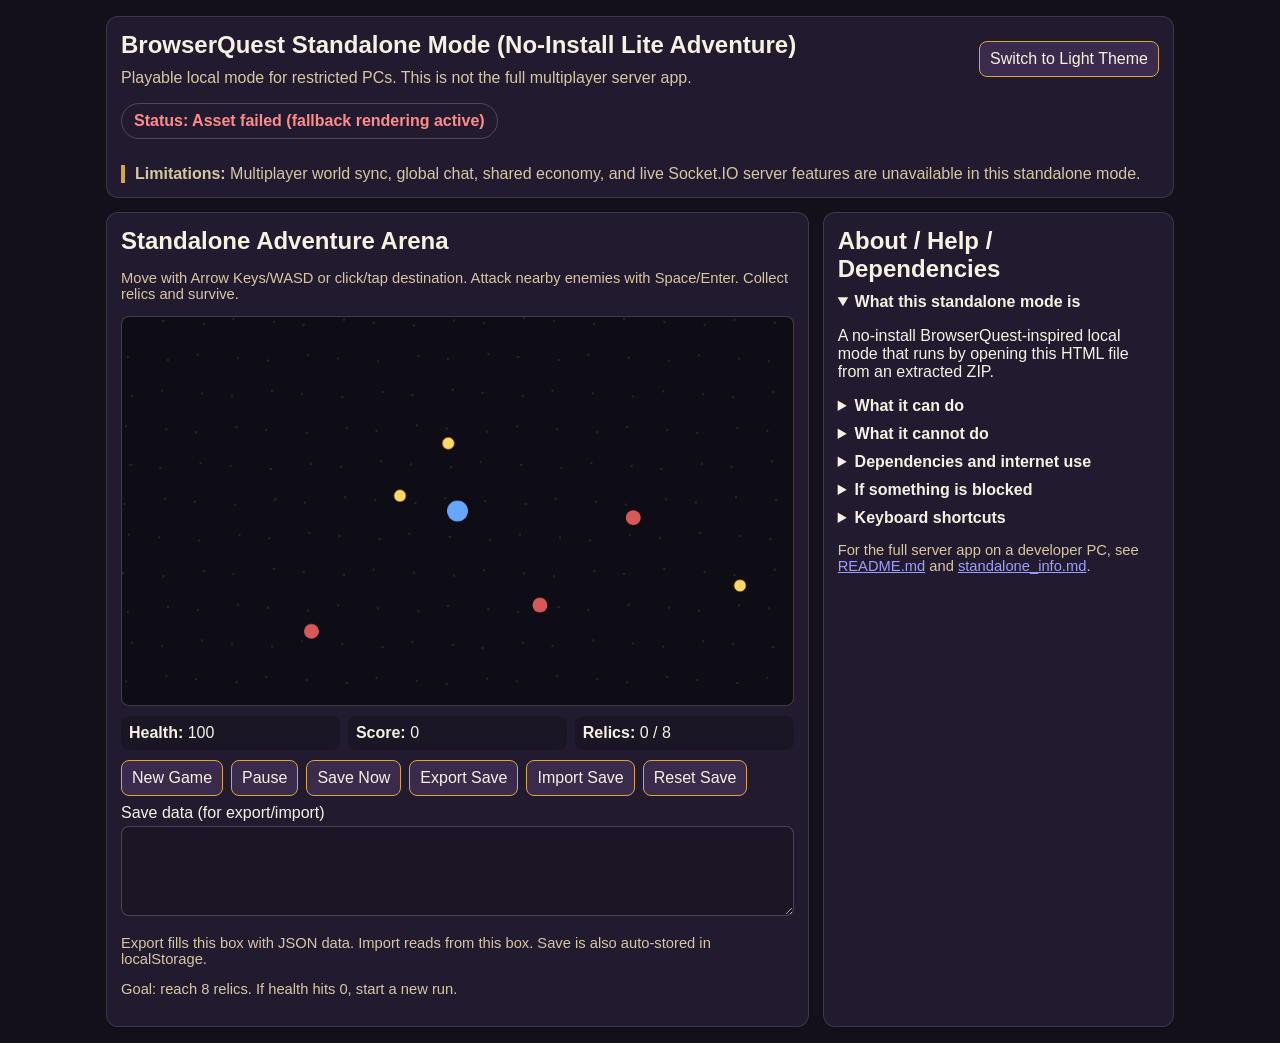
==== standalone.html @ 4fefc7fb "feat: add standalone playable mode and improve full-app setup docs" ====
<!DOCTYPE html>
<html lang="en">
<head>
    <meta charset="utf-8">
    <meta name="viewport" content="width=device-width, initial-scale=1">
    <title>BrowserQuest Standalone Mode (No-Install Lite Adventure)</title>
    <style>
        :root {
            color-scheme: dark;
            --bg: #131019;
            --panel: #221b2f;
            --text: #f8f1e1;
            --muted: #d7c7a1;
            --accent: #d9a441;
            --ok: #7ad985;
            --warn: #ffcd70;
            --bad: #ff8b8b;
            --focus: #8ab4ff;
            --canvas: #0e0c14;
        }
        body[data-theme="light"] {
            color-scheme: light;
            --bg: #f8f3e7;
            --panel: #ffffff;
            --text: #1f1b26;
            --muted: #4e425a;
            --accent: #9f6900;
            --ok: #1f7d2f;
            --warn: #8b5e00;
            --bad: #b71c1c;
            --focus: #2b66d2;
            --canvas: #e7ecf7;
        }
        * { box-sizing: border-box; }
        body {
            margin: 0;
            font-family: Arial, sans-serif;
            background: var(--bg);
            color: var(--text);
        }
        a, button, input, textarea, select {
            font: inherit;
        }
        .skip-link {
            position: absolute;
            left: -9999px;
            top: 0;
            background: var(--panel);
            color: var(--text);
            padding: 8px;
            z-index: 1000;
        }
        .skip-link:focus {
            left: 8px;
            top: 8px;
        }
        :focus-visible {
            outline: 3px solid var(--focus);
            outline-offset: 2px;
        }
        main {
            max-width: 1100px;
            margin: 0 auto;
            padding: 16px;
            display: grid;
            gap: 14px;
        }
        .card {
            background: var(--panel);
            border: 1px solid rgba(255,255,255,0.12);
            border-radius: 12px;
            padding: 14px;
        }
        .title-row {
            display: flex;
            gap: 12px;
            justify-content: space-between;
            align-items: center;
            flex-wrap: wrap;
        }
        h1, h2, h3 { margin: 0 0 10px; }
        .subtitle { color: var(--muted); margin: 0; }
        .status {
            display: inline-block;
            padding: 8px 12px;
            border-radius: 999px;
            border: 1px solid rgba(255,255,255,0.2);
            font-weight: 700;
        }
        .status-ready, .status-playing { color: var(--ok); }
        .status-loading, .status-paused, .status-reset { color: var(--warn); }
        .status-error, .status-asset-failed { color: var(--bad); }
        .warning {
            border-left: 4px solid var(--accent);
            padding-left: 10px;
            color: var(--muted);
            margin: 10px 0 0;
        }
        .layout {
            display: grid;
            gap: 14px;
            grid-template-columns: 2fr 1fr;
        }
        #game-wrap { min-width: 0; }
        #gameCanvas {
            width: 100%;
            height: auto;
            background: var(--canvas);
            border: 1px solid rgba(255,255,255,0.2);
            border-radius: 8px;
            display: block;
        }
        .hud {
            display: grid;
            grid-template-columns: repeat(3, minmax(120px, 1fr));
            gap: 8px;
            margin: 10px 0;
        }
        .hud p {
            margin: 0;
            padding: 8px;
            border-radius: 8px;
            background: rgba(0,0,0,0.2);
        }
        .controls {
            display: flex;
            flex-wrap: wrap;
            gap: 8px;
        }
        button {
            background: #3a2b4d;
            color: var(--text);
            border: 1px solid var(--accent);
            border-radius: 8px;
            padding: 8px 10px;
            cursor: pointer;
        }
        button:hover { filter: brightness(1.08); }
        body[data-theme="light"] button { background: #f0e5cd; }
        .small { font-size: 0.92rem; color: var(--muted); }
        details { margin-top: 10px; }
        summary { cursor: pointer; font-weight: 700; }
        label { display: block; margin: 8px 0 4px; }
        textarea {
            width: 100%;
            min-height: 90px;
            border-radius: 8px;
            border: 1px solid rgba(255,255,255,0.2);
            background: rgba(0,0,0,0.2);
            color: var(--text);
            padding: 8px;
        }
        #errorDetails {
            white-space: pre-wrap;
            color: var(--bad);
            margin-top: 8px;
        }
        .sr-only {
            position: absolute;
            width: 1px;
            height: 1px;
            padding: 0;
            margin: -1px;
            overflow: hidden;
            clip: rect(0, 0, 0, 0);
            border: 0;
        }
        @media (max-width: 900px) {
            .layout { grid-template-columns: 1fr; }
        }
    </style>
</head>
<body>
<a class="skip-link" href="#game-wrap">Skip to game area</a>
<main>
    <section class="card" aria-labelledby="title">
        <div class="title-row">
            <div>
                <h1 id="title">BrowserQuest Standalone Mode (No-Install Lite Adventure)</h1>
                <p class="subtitle">Playable local mode for restricted PCs. This is not the full multiplayer server app.</p>
            </div>
            <button type="button" id="themeToggle" aria-pressed="false">Switch to Light Theme</button>
        </div>
        <p id="statusText" class="status status-ready" role="status" aria-live="polite">Status: Ready</p>
        <p class="warning"><strong>Limitations:</strong> Multiplayer world sync, global chat, shared economy, and live Socket.IO server features are unavailable in this standalone mode.</p>
    </section>

    <div class="layout">
        <section class="card" id="game-wrap" aria-labelledby="game-title">
            <h2 id="game-title">Standalone Adventure Arena</h2>
            <p class="small">Move with Arrow Keys/WASD or click/tap destination. Attack nearby enemies with Space/Enter. Collect relics and survive.</p>
            <canvas id="gameCanvas" width="900" height="520" aria-label="Standalone game map" tabindex="0"></canvas>
            <div class="hud" aria-live="polite">
                <p><strong>Health:</strong> <span id="healthValue">100</span></p>
                <p><strong>Score:</strong> <span id="scoreValue">0</span></p>
                <p><strong>Relics:</strong> <span id="relicValue">0</span> / 8</p>
            </div>
            <div class="controls" aria-label="Game controls">
                <button type="button" id="newGameBtn">New Game</button>
                <button type="button" id="pauseBtn">Pause</button>
                <button type="button" id="saveBtn">Save Now</button>
                <button type="button" id="exportBtn">Export Save</button>
                <button type="button" id="importBtn">Import Save</button>
                <button type="button" id="resetBtn">Reset Save</button>
            </div>
            <label for="saveData">Save data (for export/import)</label>
            <textarea id="saveData" spellcheck="false" aria-describedby="saveHint"></textarea>
            <p id="saveHint" class="small">Export fills this box with JSON data. Import reads from this box. Save is also auto-stored in localStorage.</p>
            <p class="small" id="gameHint">Goal: reach 8 relics. If health hits 0, start a new run.</p>
            <pre id="errorDetails" hidden></pre>
        </section>

        <aside class="card" aria-labelledby="help-title">
            <h2 id="help-title">About / Help / Dependencies</h2>
            <details open>
                <summary>What this standalone mode is</summary>
                <p>A no-install BrowserQuest-inspired local mode that runs by opening this HTML file from an extracted ZIP.</p>
            </details>
            <details>
                <summary>What it can do</summary>
                <ul>
                    <li>Playable movement, combat, enemies, collectibles, score, and health.</li>
                    <li>Pause/new game, autosave, export/import save data.</li>
                    <li>Keyboard and mouse/touch-friendly controls with responsive layout.</li>
                </ul>
            </details>
            <details>
                <summary>What it cannot do</summary>
                <ul>
                    <li>No live multiplayer server worlds or player-to-player chat.</li>
                    <li>No Socket.IO synchronization, server persistence, or shared world events.</li>
                </ul>
            </details>
            <details>
                <summary>Dependencies and internet use</summary>
                <ul>
                    <li><strong>Main runtime:</strong> Browser APIs (Canvas, localStorage). Local only, no CDN.</li>
                    <li><strong>Optional local assets:</strong> <code>client/img/1/coder.png</code>, <code>client/img/1/rat.png</code>. If unavailable, the game draws shape fallbacks.</li>
                    <li><strong>Internet:</strong> Not required for this standalone mode.</li>
                    <li><strong>License:</strong> BrowserQuest repo is MPL 2.0 code and CC-BY-SA 3.0 content. Third-party package licenses vary.</li>
                </ul>
            </details>
            <details>
                <summary>If something is blocked</summary>
                <ul>
                    <li>Re-extract the ZIP and keep folder structure unchanged.</li>
                    <li>If local images fail, gameplay continues with fallback rendering.</li>
                    <li>If localStorage is blocked, the game still runs but persistence is reduced.</li>
                </ul>
            </details>
            <details>
                <summary>Keyboard shortcuts</summary>
                <ul>
                    <li>Move: Arrow Keys or WASD</li>
                    <li>Attack: Space or Enter</li>
                    <li>Pause/Resume: P</li>
                    <li>New Game: N</li>
                </ul>
            </details>
            <p class="small">For the full server app on a developer PC, see <a href="README.md">README.md</a> and <a href="standalone_info.md">standalone_info.md</a>.</p>
        </aside>
    </div>
</main>

<script>
(function () {
    var STORAGE_KEY = "browserquest_standalone_save_v1";
    var statusText = document.getElementById("statusText");
    var errorDetails = document.getElementById("errorDetails");
    var canvas = document.getElementById("gameCanvas");
    var ctx = canvas.getContext("2d");
    var healthValue = document.getElementById("healthValue");
    var scoreValue = document.getElementById("scoreValue");
    var relicValue = document.getElementById("relicValue");
    var saveData = document.getElementById("saveData");
    var hint = document.getElementById("gameHint");
    var themeToggle = document.getElementById("themeToggle");
    var maxRelics = 8;
    var state;
    var lastTick = 0;
    var target = null;
    var keys = {};
    var paused = false;
    var assetStatus = "loading";

    var heroImage = new Image();
    var enemyImage = new Image();
    var pendingAssets = 2;

    function setStatus(mode, message) {
        statusText.className = "status status-" + mode;
        statusText.textContent = "Status: " + message;
    }

    function showError(message, details) {
        setStatus("error", message);
        errorDetails.hidden = false;
        errorDetails.textContent = details || message;
    }

    function randomIn(min, max) {
        return Math.random() * (max - min) + min;
    }

    function spawnEnemy() {
        return {
            x: randomIn(40, canvas.width - 40),
            y: randomIn(40, canvas.height - 40),
            hp: 2,
            speed: randomIn(40, 70),
            wobble: randomIn(0, Math.PI * 2)
        };
    }

    function spawnRelic() {
        return {
            x: randomIn(30, canvas.width - 30),
            y: randomIn(30, canvas.height - 30),
            radius: 8
        };
    }

    function baseState() {
        return {
            hero: { x: canvas.width / 2, y: canvas.height / 2, speed: 150, radius: 14, hp: 100 },
            enemies: [spawnEnemy(), spawnEnemy(), spawnEnemy()],
            relics: [spawnRelic(), spawnRelic(), spawnRelic()],
            score: 0,
            collected: 0,
            tick: 0
        };
    }

    function persist() {
        var payload = {
            hero: state.hero,
            enemies: state.enemies,
            relics: state.relics,
            score: state.score,
            collected: state.collected,
            theme: document.body.getAttribute("data-theme") || "dark"
        };
        try {
            localStorage.setItem(STORAGE_KEY, JSON.stringify(payload));
            setStatus(paused ? "paused" : "playing", paused ? "Paused" : "Playing");
        } catch (err) {
            setStatus("error", "Save unavailable (localStorage blocked)");
        }
    }

    function applySave(payload) {
        if (!payload || !payload.hero || !Array.isArray(payload.enemies) || !Array.isArray(payload.relics)) {
            throw new Error("Invalid save format.");
        }
        state = payload;
        if (typeof state.hero.hp !== "number") { state.hero.hp = 100; }
        if (typeof state.score !== "number") { state.score = 0; }
        if (typeof state.collected !== "number") { state.collected = 0; }
        if (!Array.isArray(state.enemies) || state.enemies.length === 0) {
            state.enemies = [spawnEnemy(), spawnEnemy(), spawnEnemy()];
        }
        if (!Array.isArray(state.relics)) {
            state.relics = [spawnRelic(), spawnRelic(), spawnRelic()];
        }
    }

    function loadSave() {
        try {
            var raw = localStorage.getItem(STORAGE_KEY);
            if (!raw) {
                state = baseState();
                return;
            }
            var parsed = JSON.parse(raw);
            applySave(parsed);
            if (parsed.theme === "light") {
                document.body.setAttribute("data-theme", "light");
                themeToggle.setAttribute("aria-pressed", "true");
                themeToggle.textContent = "Switch to Dark Theme";
            }
            setStatus("ready", "Ready (restored previous save)");
        } catch (err) {
            state = baseState();
            setStatus("error", "Save could not be loaded, using fresh game");
        }
    }

    function clampHero() {
        state.hero.x = Math.max(state.hero.radius, Math.min(canvas.width - state.hero.radius, state.hero.x));
        state.hero.y = Math.max(state.hero.radius, Math.min(canvas.height - state.hero.radius, state.hero.y));
    }

    function updateHUD() {
        healthValue.textContent = Math.max(0, Math.round(state.hero.hp));
        scoreValue.textContent = state.score;
        relicValue.textContent = state.collected;
    }

    function distance(a, b) {
        var dx = a.x - b.x;
        var dy = a.y - b.y;
        return Math.sqrt(dx * dx + dy * dy);
    }

    function tryAttack() {
        var removed = 0;
        state.enemies = state.enemies.filter(function (enemy) {
            var inRange = distance(state.hero, enemy) < 50;
            if (!inRange) {
                return true;
            }
            enemy.hp -= 1;
            if (enemy.hp <= 0) {
                removed += 1;
                return false;
            }
            return true;
        });
        if (removed > 0) {
            state.score += removed * 15;
            while (state.enemies.length < 3) {
                state.enemies.push(spawnEnemy());
            }
            setStatus("playing", "Playing (enemy defeated)");
            persist();
        }
    }

    function collectRelics() {
        var gained = 0;
        state.relics = state.relics.filter(function (relic) {
            var found = distance(state.hero, relic) < state.hero.radius + relic.radius + 4;
            if (found) {
                gained += 1;
                return false;
            }
            return true;
        });
        if (gained > 0) {
            state.collected += gained;
            state.score += gained * 10;
            while (state.relics.length < 3 && state.collected < maxRelics) {
                state.relics.push(spawnRelic());
            }
            setStatus("playing", "Playing (relic collected)");
            persist();
        }
        if (state.collected >= maxRelics) {
            hint.textContent = "Victory! You secured all relics. Start a New Game to replay.";
            paused = true;
            setStatus("paused", "Paused (victory reached)");
        }
    }

    function moveEnemies(dt) {
        state.enemies.forEach(function (enemy) {
            enemy.wobble += dt;
            var angle = Math.atan2(state.hero.y - enemy.y, state.hero.x - enemy.x) + Math.sin(enemy.wobble) * 0.3;
            enemy.x += Math.cos(angle) * enemy.speed * dt;
            enemy.y += Math.sin(angle) * enemy.speed * dt;
            if (distance(state.hero, enemy) < state.hero.radius + 11) {
                state.hero.hp -= 18 * dt;
                if (state.hero.hp <= 0) {
                    state.hero.hp = 0;
                    paused = true;
                    setStatus("paused", "Paused (you were defeated)");
                    hint.textContent = "Defeat! Press New Game to try again.";
                }
            }
        });
    }

    function moveHero(dt) {
        var vx = 0;
        var vy = 0;
        if (keys.ArrowLeft || keys.a || keys.A) { vx -= 1; }
        if (keys.ArrowRight || keys.d || keys.D) { vx += 1; }
        if (keys.ArrowUp || keys.w || keys.W) { vy -= 1; }
        if (keys.ArrowDown || keys.s || keys.S) { vy += 1; }

        if (vx !== 0 || vy !== 0) {
            target = null;
            var len = Math.sqrt(vx * vx + vy * vy) || 1;
            state.hero.x += (vx / len) * state.hero.speed * dt;
            state.hero.y += (vy / len) * state.hero.speed * dt;
            clampHero();
            return;
        }

        if (target) {
            var dx = target.x - state.hero.x;
            var dy = target.y - state.hero.y;
            var dist = Math.sqrt(dx * dx + dy * dy);
            if (dist < 2) {
                target = null;
                return;
            }
            state.hero.x += (dx / dist) * state.hero.speed * dt;
            state.hero.y += (dy / dist) * state.hero.speed * dt;
            clampHero();
        }
    }

    function drawScene() {
        ctx.clearRect(0, 0, canvas.width, canvas.height);

        ctx.fillStyle = "rgba(74, 122, 85, 0.25)";
        for (var gx = 0; gx < canvas.width; gx += 48) {
            for (var gy = 0; gy < canvas.height; gy += 48) {
                ctx.fillRect(gx + ((gx + gy) % 14), gy + ((gx + gy) % 11), 3, 3);
            }
        }

        state.relics.forEach(function (relic) {
            ctx.fillStyle = "#ffd76b";
            ctx.beginPath();
            ctx.arc(relic.x, relic.y, relic.radius, 0, Math.PI * 2);
            ctx.fill();
            ctx.strokeStyle = "#8b6500";
            ctx.stroke();
        });

        state.enemies.forEach(function (enemy) {
            if (assetStatus === "ready") {
                ctx.drawImage(enemyImage, enemy.x - 12, enemy.y - 12, 24, 24);
            } else {
                ctx.fillStyle = "#d65858";
                ctx.beginPath();
                ctx.arc(enemy.x, enemy.y, 10, 0, Math.PI * 2);
                ctx.fill();
            }
            if (enemy.hp === 1) {
                ctx.fillStyle = "#fff";
                ctx.fillRect(enemy.x - 6, enemy.y - 16, 12, 2);
            }
        });

        if (assetStatus === "ready") {
            ctx.drawImage(heroImage, state.hero.x - 12, state.hero.y - 12, 24, 24);
        } else {
            ctx.fillStyle = "#67a6ff";
            ctx.beginPath();
            ctx.arc(state.hero.x, state.hero.y, state.hero.radius, 0, Math.PI * 2);
            ctx.fill();
        }
    }

    function gameTick(ts) {
        try {
            if (!lastTick) {
                lastTick = ts;
            }
            var dt = Math.min(0.05, (ts - lastTick) / 1000);
            lastTick = ts;

            if (!paused) {
                moveHero(dt);
                moveEnemies(dt);
                collectRelics();
                if (state.tick % 180 === 0) {
                    persist();
                }
                state.tick += 1;
            }

            drawScene();
            updateHUD();
            requestAnimationFrame(gameTick);
        } catch (err) {
            showError("Error", err && err.stack ? err.stack : String(err));
        }
    }

    function newGame() {
        state = baseState();
        paused = false;
        target = null;
        hint.textContent = "Goal: reach 8 relics. If health hits 0, start a new run.";
        setStatus("reset", "Reset");
        persist();
    }

    function togglePause() {
        paused = !paused;
        setStatus(paused ? "paused" : "playing", paused ? "Paused" : "Playing");
    }

    function maybeFinishAssetLoad(success) {
        pendingAssets -= 1;
        if (!success) {
            assetStatus = "fallback";
        }
        if (pendingAssets > 0) {
            return;
        }
        if (assetStatus === "fallback") {
            setStatus("asset-failed", "Asset failed (fallback rendering active)");
        } else {
            assetStatus = "ready";
            setStatus("ready", "Ready");
        }
    }

    heroImage.onload = function () { maybeFinishAssetLoad(true); };
    enemyImage.onload = function () { maybeFinishAssetLoad(true); };
    heroImage.onerror = function () { maybeFinishAssetLoad(false); };
    enemyImage.onerror = function () { maybeFinishAssetLoad(false); };

    setStatus("loading", "Loading assets");
    heroImage.src = "client/img/1/coder.png";
    enemyImage.src = "client/img/1/rat.png";

    loadSave();
    updateHUD();

    canvas.addEventListener("click", function (evt) {
        var rect = canvas.getBoundingClientRect();
        target = {
            x: (evt.clientX - rect.left) * (canvas.width / rect.width),
            y: (evt.clientY - rect.top) * (canvas.height / rect.height)
        };
    });

    canvas.addEventListener("touchstart", function (evt) {
        if (!evt.touches || evt.touches.length === 0) {
            return;
        }
        var rect = canvas.getBoundingClientRect();
        var touch = evt.touches[0];
        target = {
            x: (touch.clientX - rect.left) * (canvas.width / rect.width),
            y: (touch.clientY - rect.top) * (canvas.height / rect.height)
        };
    }, { passive: true });

    window.addEventListener("keydown", function (evt) {
        keys[evt.key] = true;
        if (evt.key === " " || evt.key === "Enter") {
            evt.preventDefault();
            if (!paused) {
                tryAttack();
            }
        } else if (evt.key === "p" || evt.key === "P") {
            togglePause();
        } else if (evt.key === "n" || evt.key === "N") {
            newGame();
        }
    });

    window.addEventListener("keyup", function (evt) {
        keys[evt.key] = false;
    });

    document.getElementById("newGameBtn").addEventListener("click", newGame);
    document.getElementById("pauseBtn").addEventListener("click", togglePause);
    document.getElementById("saveBtn").addEventListener("click", function () {
        persist();
        setStatus(paused ? "paused" : "playing", "Playing (manual save complete)");
    });

    document.getElementById("exportBtn").addEventListener("click", function () {
        persist();
        saveData.value = localStorage.getItem(STORAGE_KEY) || "";
        setStatus(paused ? "paused" : "playing", "Playing (save exported)");
        saveData.focus();
        saveData.select();
    });

    document.getElementById("importBtn").addEventListener("click", function () {
        try {
            var parsed = JSON.parse(saveData.value);
            applySave(parsed);
            persist();
            paused = false;
            setStatus("playing", "Playing (save imported)");
            hint.textContent = "Imported save loaded.";
        } catch (err) {
            setStatus("error", "Error (import failed)");
            showError("Error (import failed)", err.message);
        }
    });

    document.getElementById("resetBtn").addEventListener("click", function () {
        var confirmed = window.confirm("Reset standalone save and start a new game?");
        if (!confirmed) {
            return;
        }
        try {
            localStorage.removeItem(STORAGE_KEY);
        } catch (err) {
            setStatus("error", "Error (reset failed)");
        }
        newGame();
    });

    themeToggle.addEventListener("click", function () {
        var nextTheme = document.body.getAttribute("data-theme") === "light" ? "dark" : "light";
        document.body.setAttribute("data-theme", nextTheme);
        themeToggle.setAttribute("aria-pressed", String(nextTheme === "light"));
        themeToggle.textContent = nextTheme === "light" ? "Switch to Dark Theme" : "Switch to Light Theme";
        persist();
    });

    window.addEventListener("beforeunload", persist);
    requestAnimationFrame(gameTick);
})();
</script>
</body>
</html>
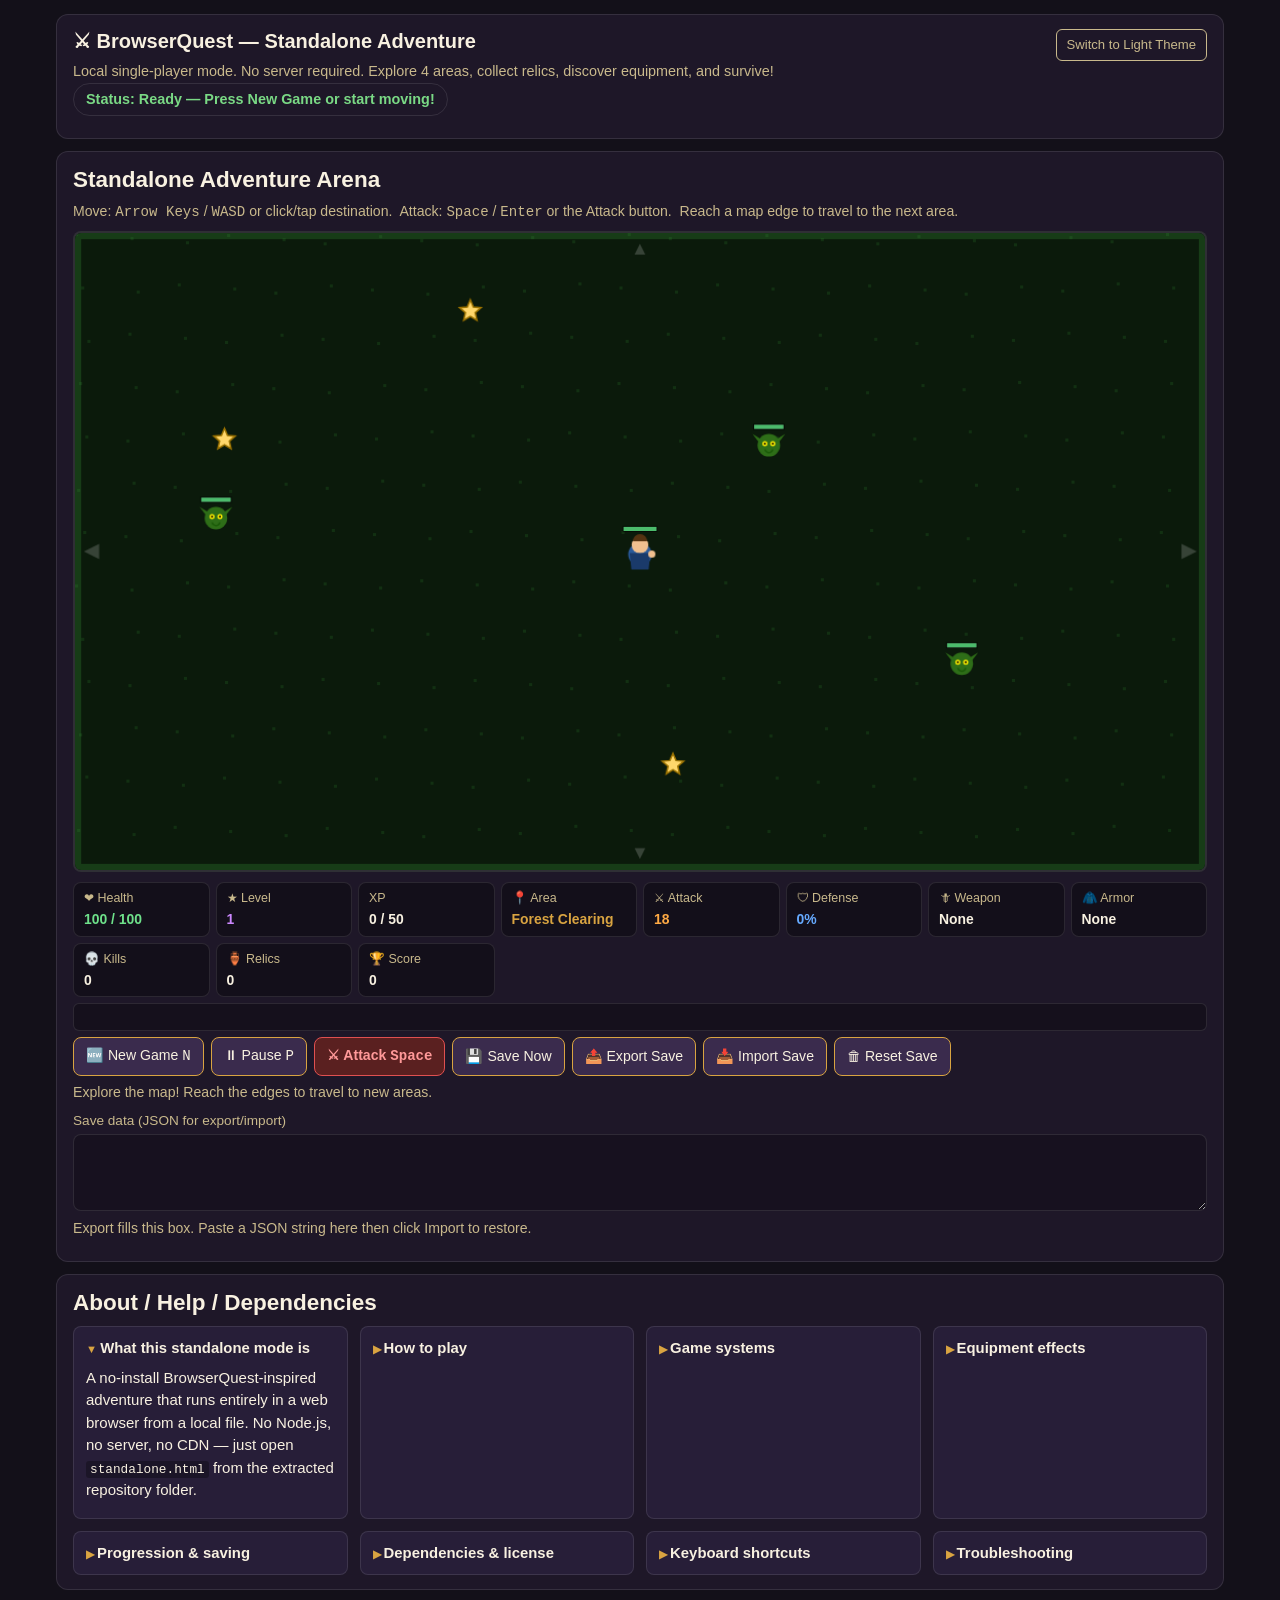
==== commit 6a4a4dab: "feat: upgrade standalone BrowserQuest to multi-file architecture with full game systems - Refactor f" ====
--- a/standalone.html
+++ b/standalone.html
@@ -3,707 +3,207 @@
 <head>
     <meta charset="utf-8">
     <meta name="viewport" content="width=device-width, initial-scale=1">
-    <title>BrowserQuest Standalone Mode (No-Install Lite Adventure)</title>
-    <style>
-        :root {
-            color-scheme: dark;
-            --bg: #131019;
-            --panel: #221b2f;
-            --text: #f8f1e1;
-            --muted: #d7c7a1;
-            --accent: #d9a441;
-            --ok: #7ad985;
-            --warn: #ffcd70;
-            --bad: #ff8b8b;
-            --focus: #8ab4ff;
-            --canvas: #0e0c14;
-        }
-        body[data-theme="light"] {
-            color-scheme: light;
-            --bg: #f8f3e7;
-            --panel: #ffffff;
-            --text: #1f1b26;
-            --muted: #4e425a;
-            --accent: #9f6900;
-            --ok: #1f7d2f;
-            --warn: #8b5e00;
-            --bad: #b71c1c;
-            --focus: #2b66d2;
-            --canvas: #e7ecf7;
-        }
-        * { box-sizing: border-box; }
-        body {
-            margin: 0;
-            font-family: Arial, sans-serif;
-            background: var(--bg);
-            color: var(--text);
-        }
-        a, button, input, textarea, select {
-            font: inherit;
-        }
-        .skip-link {
-            position: absolute;
-            left: -9999px;
-            top: 0;
-            background: var(--panel);
-            color: var(--text);
-            padding: 8px;
-            z-index: 1000;
-        }
-        .skip-link:focus {
-            left: 8px;
-            top: 8px;
-        }
-        :focus-visible {
-            outline: 3px solid var(--focus);
-            outline-offset: 2px;
-        }
-        main {
-            max-width: 1100px;
-            margin: 0 auto;
-            padding: 16px;
-            display: grid;
-            gap: 14px;
-        }
-        .card {
-            background: var(--panel);
-            border: 1px solid rgba(255,255,255,0.12);
-            border-radius: 12px;
-            padding: 14px;
-        }
-        .title-row {
-            display: flex;
-            gap: 12px;
-            justify-content: space-between;
-            align-items: center;
-            flex-wrap: wrap;
-        }
-        h1, h2, h3 { margin: 0 0 10px; }
-        .subtitle { color: var(--muted); margin: 0; }
-        .status {
-            display: inline-block;
-            padding: 8px 12px;
-            border-radius: 999px;
-            border: 1px solid rgba(255,255,255,0.2);
-            font-weight: 700;
-        }
-        .status-ready, .status-playing { color: var(--ok); }
-        .status-loading, .status-paused, .status-reset { color: var(--warn); }
-        .status-error, .status-asset-failed { color: var(--bad); }
-        .warning {
-            border-left: 4px solid var(--accent);
-            padding-left: 10px;
-            color: var(--muted);
-            margin: 10px 0 0;
-        }
-        .layout {
-            display: grid;
-            gap: 14px;
-            grid-template-columns: 2fr 1fr;
-        }
-        #game-wrap { min-width: 0; }
-        #gameCanvas {
-            width: 100%;
-            height: auto;
-            background: var(--canvas);
-            border: 1px solid rgba(255,255,255,0.2);
-            border-radius: 8px;
-            display: block;
-        }
-        .hud {
-            display: grid;
-            grid-template-columns: repeat(3, minmax(120px, 1fr));
-            gap: 8px;
-            margin: 10px 0;
-        }
-        .hud p {
-            margin: 0;
-            padding: 8px;
-            border-radius: 8px;
-            background: rgba(0,0,0,0.2);
-        }
-        .controls {
-            display: flex;
-            flex-wrap: wrap;
-            gap: 8px;
-        }
-        button {
-            background: #3a2b4d;
-            color: var(--text);
-            border: 1px solid var(--accent);
-            border-radius: 8px;
-            padding: 8px 10px;
-            cursor: pointer;
-        }
-        button:hover { filter: brightness(1.08); }
-        body[data-theme="light"] button { background: #f0e5cd; }
-        .small { font-size: 0.92rem; color: var(--muted); }
-        details { margin-top: 10px; }
-        summary { cursor: pointer; font-weight: 700; }
-        label { display: block; margin: 8px 0 4px; }
-        textarea {
-            width: 100%;
-            min-height: 90px;
-            border-radius: 8px;
-            border: 1px solid rgba(255,255,255,0.2);
-            background: rgba(0,0,0,0.2);
-            color: var(--text);
-            padding: 8px;
-        }
-        #errorDetails {
-            white-space: pre-wrap;
-            color: var(--bad);
-            margin-top: 8px;
-        }
-        .sr-only {
-            position: absolute;
-            width: 1px;
-            height: 1px;
-            padding: 0;
-            margin: -1px;
-            overflow: hidden;
-            clip: rect(0, 0, 0, 0);
-            border: 0;
-        }
-        @media (max-width: 900px) {
-            .layout { grid-template-columns: 1fr; }
-        }
-    </style>
+    <title>BrowserQuest Standalone Adventure</title>
+    <link rel="stylesheet" href="standalone.css">
 </head>
 <body>
-<a class="skip-link" href="#game-wrap">Skip to game area</a>
+<a class="skip-link" href="#game-wrap">Skip to game</a>
 <main>
-    <section class="card" aria-labelledby="title">
+
+    <!-- ===== HEADER ===== -->
+    <section class="card" aria-labelledby="pageTitle">
         <div class="title-row">
             <div>
-                <h1 id="title">BrowserQuest Standalone Mode (No-Install Lite Adventure)</h1>
-                <p class="subtitle">Playable local mode for restricted PCs. This is not the full multiplayer server app.</p>
+                <h1 id="pageTitle">⚔ BrowserQuest — Standalone Adventure</h1>
+                <p class="subtitle">Local single-player mode. No server required. Explore 4 areas, collect relics, discover equipment, and survive!</p>
             </div>
             <button type="button" id="themeToggle" aria-pressed="false">Switch to Light Theme</button>
         </div>
-        <p id="statusText" class="status status-ready" role="status" aria-live="polite">Status: Ready</p>
-        <p class="warning"><strong>Limitations:</strong> Multiplayer world sync, global chat, shared economy, and live Socket.IO server features are unavailable in this standalone mode.</p>
+        <p id="statusText" class="status status-playing" role="status" aria-live="polite">Status: Loading…</p>
     </section>
 
-    <div class="layout">
-        <section class="card" id="game-wrap" aria-labelledby="game-title">
-            <h2 id="game-title">Standalone Adventure Arena</h2>
-            <p class="small">Move with Arrow Keys/WASD or click/tap destination. Attack nearby enemies with Space/Enter. Collect relics and survive.</p>
-            <canvas id="gameCanvas" width="900" height="520" aria-label="Standalone game map" tabindex="0"></canvas>
-            <div class="hud" aria-live="polite">
-                <p><strong>Health:</strong> <span id="healthValue">100</span></p>
-                <p><strong>Score:</strong> <span id="scoreValue">0</span></p>
-                <p><strong>Relics:</strong> <span id="relicValue">0</span> / 8</p>
-            </div>
-            <div class="controls" aria-label="Game controls">
-                <button type="button" id="newGameBtn">New Game</button>
-                <button type="button" id="pauseBtn">Pause</button>
-                <button type="button" id="saveBtn">Save Now</button>
-                <button type="button" id="exportBtn">Export Save</button>
-                <button type="button" id="importBtn">Import Save</button>
-                <button type="button" id="resetBtn">Reset Save</button>
-            </div>
-            <label for="saveData">Save data (for export/import)</label>
-            <textarea id="saveData" spellcheck="false" aria-describedby="saveHint"></textarea>
-            <p id="saveHint" class="small">Export fills this box with JSON data. Import reads from this box. Save is also auto-stored in localStorage.</p>
-            <p class="small" id="gameHint">Goal: reach 8 relics. If health hits 0, start a new run.</p>
-            <pre id="errorDetails" hidden></pre>
-        </section>
-
-        <aside class="card" aria-labelledby="help-title">
-            <h2 id="help-title">About / Help / Dependencies</h2>
+    <!-- ===== GAME ARENA — FULL WIDTH ===== -->
+    <section class="card" id="game-wrap" aria-labelledby="gameTitle">
+        <h2 id="gameTitle">Standalone Adventure Arena</h2>
+        <p class="small">
+            Move: <kbd>Arrow Keys</kbd> / <kbd>WASD</kbd> or click/tap destination.&nbsp;
+            Attack: <kbd>Space</kbd> / <kbd>Enter</kbd> or the Attack button.&nbsp;
+            Reach a map edge to travel to the next area.
+        </p>
+
+        <!-- Main canvas — 1100×620 logical resolution, scales to full CSS width -->
+        <canvas id="gameCanvas" width="1100" height="620"
+                aria-label="Game map canvas" tabindex="0"></canvas>
+
+        <!-- HUD — all stats in a responsive grid -->
+        <div class="hud" aria-live="polite" aria-label="Player stats">
+            <div class="hud-cell hud-hp">
+                <span class="label">❤ Health</span>
+                <span class="value" id="healthValue">100 / 100</span>
+            </div>
+            <div class="hud-cell hud-lvl">
+                <span class="label">★ Level</span>
+                <span class="value" id="levelValue">1</span>
+            </div>
+            <div class="hud-cell">
+                <span class="label">XP</span>
+                <span class="value" id="xpValue">0 / 50</span>
+            </div>
+            <div class="hud-cell hud-area">
+                <span class="label">📍 Area</span>
+                <span class="value" id="areaValue">Forest Clearing</span>
+            </div>
+            <div class="hud-cell hud-atk">
+                <span class="label">⚔ Attack</span>
+                <span class="value" id="attackValue">18</span>
+            </div>
+            <div class="hud-cell hud-def">
+                <span class="label">🛡 Defense</span>
+                <span class="value" id="defenseValue">0%</span>
+            </div>
+            <div class="hud-cell">
+                <span class="label">🗡 Weapon</span>
+                <span class="value" id="weaponValue">None</span>
+            </div>
+            <div class="hud-cell">
+                <span class="label">🧥 Armor</span>
+                <span class="value" id="armorValue">None</span>
+            </div>
+            <div class="hud-cell">
+                <span class="label">💀 Kills</span>
+                <span class="value" id="killsValue">0</span>
+            </div>
+            <div class="hud-cell">
+                <span class="label">🏺 Relics</span>
+                <span class="value" id="relicValue">0</span>
+            </div>
+            <div class="hud-cell">
+                <span class="label">🏆 Score</span>
+                <span class="value" id="scoreValue">0</span>
+            </div>
+        </div>
+
+        <!-- Notification bar -->
+        <div class="notif-bar" role="status" aria-live="polite">
+            <span id="notifText"></span>
+        </div>
+
+        <!-- Controls -->
+        <div class="controls" aria-label="Game controls">
+            <button type="button" id="newGameBtn">🆕 New Game <kbd>N</kbd></button>
+            <button type="button" id="pauseBtn">⏸ Pause <kbd>P</kbd></button>
+            <button type="button" id="attackBtn">⚔ Attack <kbd>Space</kbd></button>
+            <button type="button" id="saveBtn">💾 Save Now</button>
+            <button type="button" id="exportBtn">📤 Export Save</button>
+            <button type="button" id="importBtn">📥 Import Save</button>
+            <button type="button" id="resetBtn">🗑 Reset Save</button>
+        </div>
+
+        <p id="gameHint" class="small">Explore the map! Reach the edges to travel to new areas.</p>
+
+        <!-- Export / Import textarea -->
+        <label class="save-label" for="saveData">Save data (JSON for export/import)</label>
+        <textarea id="saveData" spellcheck="false"
+                  aria-describedby="saveHint" rows="3"></textarea>
+        <p id="saveHint" class="small">Export fills this box. Paste a JSON string here then click Import to restore.</p>
+    </section>
+
+    <!-- ===== ABOUT / HELP — BELOW THE GAME ===== -->
+    <section class="card" id="help-section" aria-labelledby="helpTitle">
+        <h2 id="helpTitle">About / Help / Dependencies</h2>
+
+        <div class="help-grid">
+
             <details open>
                 <summary>What this standalone mode is</summary>
-                <p>A no-install BrowserQuest-inspired local mode that runs by opening this HTML file from an extracted ZIP.</p>
-            </details>
-            <details>
-                <summary>What it can do</summary>
-                <ul>
-                    <li>Playable movement, combat, enemies, collectibles, score, and health.</li>
-                    <li>Pause/new game, autosave, export/import save data.</li>
-                    <li>Keyboard and mouse/touch-friendly controls with responsive layout.</li>
-                </ul>
-            </details>
-            <details>
-                <summary>What it cannot do</summary>
-                <ul>
-                    <li>No live multiplayer server worlds or player-to-player chat.</li>
-                    <li>No Socket.IO synchronization, server persistence, or shared world events.</li>
-                </ul>
-            </details>
-            <details>
-                <summary>Dependencies and internet use</summary>
-                <ul>
-                    <li><strong>Main runtime:</strong> Browser APIs (Canvas, localStorage). Local only, no CDN.</li>
-                    <li><strong>Optional local assets:</strong> <code>client/img/1/coder.png</code>, <code>client/img/1/rat.png</code>. If unavailable, the game draws shape fallbacks.</li>
-                    <li><strong>Internet:</strong> Not required for this standalone mode.</li>
-                    <li><strong>License:</strong> BrowserQuest repo is MPL 2.0 code and CC-BY-SA 3.0 content. Third-party package licenses vary.</li>
-                </ul>
-            </details>
-            <details>
-                <summary>If something is blocked</summary>
-                <ul>
-                    <li>Re-extract the ZIP and keep folder structure unchanged.</li>
-                    <li>If local images fail, gameplay continues with fallback rendering.</li>
-                    <li>If localStorage is blocked, the game still runs but persistence is reduced.</li>
-                </ul>
-            </details>
+                <p>A no-install BrowserQuest-inspired adventure that runs entirely in a web browser from a local file. No Node.js, no server, no CDN — just open <code>standalone.html</code> from the extracted repository folder.</p>
+            </details>
+
+            <details>
+                <summary>How to play</summary>
+                <ul>
+                    <li><strong>Move:</strong> Arrow Keys / WASD, or click/tap a destination on the canvas.</li>
+                    <li><strong>Attack:</strong> Space / Enter / Attack button — hits all enemies within range.</li>
+                    <li><strong>Travel:</strong> Walk to any edge of the map to enter the next area.</li>
+                    <li><strong>Collect:</strong> Walk over items and relics to pick them up automatically.</li>
+                    <li><strong>Pause:</strong> P key or Pause button.</li>
+                    <li><strong>New Game:</strong> N key or New Game button.</li>
+                </ul>
+            </details>
+
+            <details>
+                <summary>Game systems</summary>
+                <ul>
+                    <li><strong>4 Areas:</strong> Forest Clearing → Dark Caves → Cursed Keep → Dragon's Lair (loops).</li>
+                    <li><strong>7 Enemy types:</strong> Rat, Goblin, Bat, Skeleton, Ogre, Evil Eye, Dragon — each with unique stats and shapes.</li>
+                    <li><strong>Weapons:</strong> Iron Sword, Blue Sword, Golden Sword — boost attack power and range.</li>
+                    <li><strong>Armor:</strong> Cloth, Leather, Mail, Golden — each reduces incoming damage %.</li>
+                    <li><strong>Consumables:</strong> Health Flask (+28 HP), Fire Potion (+65 HP).</li>
+                    <li><strong>Relics:</strong> Ancient Relics grant score and are tracked globally.</li>
+                    <li><strong>XP &amp; Levels:</strong> Defeat enemies for XP. 10 levels — each grants +4 ATK, +20 Max HP, +4 speed.</li>
+                    <li><strong>Item drops:</strong> Enemies drop items on death based on their type.</li>
+                </ul>
+            </details>
+
+            <details>
+                <summary>Equipment effects</summary>
+                <ul>
+                    <li><strong>Iron Sword:</strong> +15 ATK, +10 range.</li>
+                    <li><strong>Blue Sword:</strong> +30 ATK, +15 range.</li>
+                    <li><strong>Golden Sword:</strong> +50 ATK, +20 range.</li>
+                    <li><strong>Cloth Armor:</strong> 12% damage reduction.</li>
+                    <li><strong>Leather Armor:</strong> 22% damage reduction.</li>
+                    <li><strong>Mail Armor:</strong> 35% damage reduction.</li>
+                    <li><strong>Golden Armor:</strong> 50% damage reduction (capped at 80%).</li>
+                    <li>Better items automatically replace weaker ones when picked up.</li>
+                </ul>
+            </details>
+
+            <details>
+                <summary>Progression &amp; saving</summary>
+                <ul>
+                    <li>Your progress (hero stats, equipment, area, kills, relics, score) is auto-saved every 5 seconds and on page close.</li>
+                    <li>Use Export / Import to back up or transfer save data as JSON.</li>
+                    <li>Reset clears all progress after confirmation.</li>
+                    <li>Save version: <code>bq_standalone_v2</code></li>
+                </ul>
+            </details>
+
+            <details>
+                <summary>Dependencies &amp; license</summary>
+                <ul>
+                    <li><strong>Runtime:</strong> Browser Canvas 2D API and localStorage. No CDN, no network.</li>
+                    <li><strong>Assets:</strong> All rendering is shape-based (Canvas 2D). No external images required.</li>
+                    <li><strong>License:</strong> BrowserQuest source is MPL 2.0; game assets are CC-BY-SA 3.0.</li>
+                </ul>
+            </details>
+
             <details>
                 <summary>Keyboard shortcuts</summary>
                 <ul>
-                    <li>Move: Arrow Keys or WASD</li>
-                    <li>Attack: Space or Enter</li>
-                    <li>Pause/Resume: P</li>
-                    <li>New Game: N</li>
-                </ul>
-            </details>
-            <p class="small">For the full server app on a developer PC, see <a href="README.md">README.md</a> and <a href="standalone_info.md">standalone_info.md</a>.</p>
-        </aside>
-    </div>
+                    <li><kbd>Arrow Keys</kbd> / <kbd>WASD</kbd> — Move</li>
+                    <li><kbd>Space</kbd> / <kbd>Enter</kbd> — Attack</li>
+                    <li><kbd>P</kbd> — Pause / Resume</li>
+                    <li><kbd>N</kbd> — New Game</li>
+                </ul>
+            </details>
+
+            <details>
+                <summary>Troubleshooting</summary>
+                <ul>
+                    <li><strong>Duplicate player / invisible enemies:</strong> Hard-refresh (Ctrl+F5). The old single-file version used sprite sheets incorrectly; v2 uses shape rendering that always works.</li>
+                    <li><strong>Area transition stuck:</strong> A 0.9s fade plays on every edge crossing — wait briefly, do not rapidly cross edges.</li>
+                    <li><strong>Save not loading:</strong> If localStorage is blocked by browser policy, the game still runs but won't persist between sessions.</li>
+                    <li><strong>Duplicate loops on restart:</strong> New Game / Import both cancel the old animation frame before starting a fresh loop.</li>
+                    <li><strong>Equipment not applying:</strong> Only better items are auto-equipped. Check HUD — current weapon / armor are displayed.</li>
+                    <li><strong>Full-app setup:</strong> See <a href="README.md">README.md</a> and <a href="standalone_info.md">standalone_info.md</a> for Node.js server instructions.</li>
+                </ul>
+            </details>
+
+        </div><!-- /.help-grid -->
+    </section>
+
 </main>
-
-<script>
-(function () {
-    var STORAGE_KEY = "browserquest_standalone_save_v1";
-    var statusText = document.getElementById("statusText");
-    var errorDetails = document.getElementById("errorDetails");
-    var canvas = document.getElementById("gameCanvas");
-    var ctx = canvas.getContext("2d");
-    var healthValue = document.getElementById("healthValue");
-    var scoreValue = document.getElementById("scoreValue");
-    var relicValue = document.getElementById("relicValue");
-    var saveData = document.getElementById("saveData");
-    var hint = document.getElementById("gameHint");
-    var themeToggle = document.getElementById("themeToggle");
-    var maxRelics = 8;
-    var state;
-    var lastTick = 0;
-    var target = null;
-    var keys = {};
-    var paused = false;
-    var assetStatus = "loading";
-
-    var heroImage = new Image();
-    var enemyImage = new Image();
-    var pendingAssets = 2;
-
-    function setStatus(mode, message) {
-        statusText.className = "status status-" + mode;
-        statusText.textContent = "Status: " + message;
-    }
-
-    function showError(message, details) {
-        setStatus("error", message);
-        errorDetails.hidden = false;
-        errorDetails.textContent = details || message;
-    }
-
-    function randomIn(min, max) {
-        return Math.random() * (max - min) + min;
-    }
-
-    function spawnEnemy() {
-        return {
-            x: randomIn(40, canvas.width - 40),
-            y: randomIn(40, canvas.height - 40),
-            hp: 2,
-            speed: randomIn(40, 70),
-            wobble: randomIn(0, Math.PI * 2)
-        };
-    }
-
-    function spawnRelic() {
-        return {
-            x: randomIn(30, canvas.width - 30),
-            y: randomIn(30, canvas.height - 30),
-            radius: 8
-        };
-    }
-
-    function baseState() {
-        return {
-            hero: { x: canvas.width / 2, y: canvas.height / 2, speed: 150, radius: 14, hp: 100 },
-            enemies: [spawnEnemy(), spawnEnemy(), spawnEnemy()],
-            relics: [spawnRelic(), spawnRelic(), spawnRelic()],
-            score: 0,
-            collected: 0,
-            tick: 0
-        };
-    }
-
-    function persist() {
-        var payload = {
-            hero: state.hero,
-            enemies: state.enemies,
-            relics: state.relics,
-            score: state.score,
-            collected: state.collected,
-            theme: document.body.getAttribute("data-theme") || "dark"
-        };
-        try {
-            localStorage.setItem(STORAGE_KEY, JSON.stringify(payload));
-            setStatus(paused ? "paused" : "playing", paused ? "Paused" : "Playing");
-        } catch (err) {
-            setStatus("error", "Save unavailable (localStorage blocked)");
-        }
-    }
-
-    function applySave(payload) {
-        if (!payload || !payload.hero || !Array.isArray(payload.enemies) || !Array.isArray(payload.relics)) {
-            throw new Error("Invalid save format.");
-        }
-        state = payload;
-        if (typeof state.hero.hp !== "number") { state.hero.hp = 100; }
-        if (typeof state.score !== "number") { state.score = 0; }
-        if (typeof state.collected !== "number") { state.collected = 0; }
-        if (!Array.isArray(state.enemies) || state.enemies.length === 0) {
-            state.enemies = [spawnEnemy(), spawnEnemy(), spawnEnemy()];
-        }
-        if (!Array.isArray(state.relics)) {
-            state.relics = [spawnRelic(), spawnRelic(), spawnRelic()];
-        }
-    }
-
-    function loadSave() {
-        try {
-            var raw = localStorage.getItem(STORAGE_KEY);
-            if (!raw) {
-                state = baseState();
-                return;
-            }
-            var parsed = JSON.parse(raw);
-            applySave(parsed);
-            if (parsed.theme === "light") {
-                document.body.setAttribute("data-theme", "light");
-                themeToggle.setAttribute("aria-pressed", "true");
-                themeToggle.textContent = "Switch to Dark Theme";
-            }
-            setStatus("ready", "Ready (restored previous save)");
-        } catch (err) {
-            state = baseState();
-            setStatus("error", "Save could not be loaded, using fresh game");
-        }
-    }
-
-    function clampHero() {
-        state.hero.x = Math.max(state.hero.radius, Math.min(canvas.width - state.hero.radius, state.hero.x));
-        state.hero.y = Math.max(state.hero.radius, Math.min(canvas.height - state.hero.radius, state.hero.y));
-    }
-
-    function updateHUD() {
-        healthValue.textContent = Math.max(0, Math.round(state.hero.hp));
-        scoreValue.textContent = state.score;
-        relicValue.textContent = state.collected;
-    }
-
-    function distance(a, b) {
-        var dx = a.x - b.x;
-        var dy = a.y - b.y;
-        return Math.sqrt(dx * dx + dy * dy);
-    }
-
-    function tryAttack() {
-        var removed = 0;
-        state.enemies = state.enemies.filter(function (enemy) {
-            var inRange = distance(state.hero, enemy) < 50;
-            if (!inRange) {
-                return true;
-            }
-            enemy.hp -= 1;
-            if (enemy.hp <= 0) {
-                removed += 1;
-                return false;
-            }
-            return true;
-        });
-        if (removed > 0) {
-            state.score += removed * 15;
-            while (state.enemies.length < 3) {
-                state.enemies.push(spawnEnemy());
-            }
-            setStatus("playing", "Playing (enemy defeated)");
-            persist();
-        }
-    }
-
-    function collectRelics() {
-        var gained = 0;
-        state.relics = state.relics.filter(function (relic) {
-            var found = distance(state.hero, relic) < state.hero.radius + relic.radius + 4;
-            if (found) {
-                gained += 1;
-                return false;
-            }
-            return true;
-        });
-        if (gained > 0) {
-            state.collected += gained;
-            state.score += gained * 10;
-            while (state.relics.length < 3 && state.collected < maxRelics) {
-                state.relics.push(spawnRelic());
-            }
-            setStatus("playing", "Playing (relic collected)");
-            persist();
-        }
-        if (state.collected >= maxRelics) {
-            hint.textContent = "Victory! You secured all relics. Start a New Game to replay.";
-            paused = true;
-            setStatus("paused", "Paused (victory reached)");
-        }
-    }
-
-    function moveEnemies(dt) {
-        state.enemies.forEach(function (enemy) {
-            enemy.wobble += dt;
-            var angle = Math.atan2(state.hero.y - enemy.y, state.hero.x - enemy.x) + Math.sin(enemy.wobble) * 0.3;
-            enemy.x += Math.cos(angle) * enemy.speed * dt;
-            enemy.y += Math.sin(angle) * enemy.speed * dt;
-            if (distance(state.hero, enemy) < state.hero.radius + 11) {
-                state.hero.hp -= 18 * dt;
-                if (state.hero.hp <= 0) {
-                    state.hero.hp = 0;
-                    paused = true;
-                    setStatus("paused", "Paused (you were defeated)");
-                    hint.textContent = "Defeat! Press New Game to try again.";
-                }
-            }
-        });
-    }
-
-    function moveHero(dt) {
-        var vx = 0;
-        var vy = 0;
-        if (keys.ArrowLeft || keys.a || keys.A) { vx -= 1; }
-        if (keys.ArrowRight || keys.d || keys.D) { vx += 1; }
-        if (keys.ArrowUp || keys.w || keys.W) { vy -= 1; }
-        if (keys.ArrowDown || keys.s || keys.S) { vy += 1; }
-
-        if (vx !== 0 || vy !== 0) {
-            target = null;
-            var len = Math.sqrt(vx * vx + vy * vy) || 1;
-            state.hero.x += (vx / len) * state.hero.speed * dt;
-            state.hero.y += (vy / len) * state.hero.speed * dt;
-            clampHero();
-            return;
-        }
-
-        if (target) {
-            var dx = target.x - state.hero.x;
-            var dy = target.y - state.hero.y;
-            var dist = Math.sqrt(dx * dx + dy * dy);
-            if (dist < 2) {
-                target = null;
-                return;
-            }
-            state.hero.x += (dx / dist) * state.hero.speed * dt;
-            state.hero.y += (dy / dist) * state.hero.speed * dt;
-            clampHero();
-        }
-    }
-
-    function drawScene() {
-        ctx.clearRect(0, 0, canvas.width, canvas.height);
-
-        ctx.fillStyle = "rgba(74, 122, 85, 0.25)";
-        for (var gx = 0; gx < canvas.width; gx += 48) {
-            for (var gy = 0; gy < canvas.height; gy += 48) {
-                ctx.fillRect(gx + ((gx + gy) % 14), gy + ((gx + gy) % 11), 3, 3);
-            }
-        }
-
-        state.relics.forEach(function (relic) {
-            ctx.fillStyle = "#ffd76b";
-            ctx.beginPath();
-            ctx.arc(relic.x, relic.y, relic.radius, 0, Math.PI * 2);
-            ctx.fill();
-            ctx.strokeStyle = "#8b6500";
-            ctx.stroke();
-        });
-
-        state.enemies.forEach(function (enemy) {
-            if (assetStatus === "ready") {
-                ctx.drawImage(enemyImage, enemy.x - 12, enemy.y - 12, 24, 24);
-            } else {
-                ctx.fillStyle = "#d65858";
-                ctx.beginPath();
-                ctx.arc(enemy.x, enemy.y, 10, 0, Math.PI * 2);
-                ctx.fill();
-            }
-            if (enemy.hp === 1) {
-                ctx.fillStyle = "#fff";
-                ctx.fillRect(enemy.x - 6, enemy.y - 16, 12, 2);
-            }
-        });
-
-        if (assetStatus === "ready") {
-            ctx.drawImage(heroImage, state.hero.x - 12, state.hero.y - 12, 24, 24);
-        } else {
-            ctx.fillStyle = "#67a6ff";
-            ctx.beginPath();
-            ctx.arc(state.hero.x, state.hero.y, state.hero.radius, 0, Math.PI * 2);
-            ctx.fill();
-        }
-    }
-
-    function gameTick(ts) {
-        try {
-            if (!lastTick) {
-                lastTick = ts;
-            }
-            var dt = Math.min(0.05, (ts - lastTick) / 1000);
-            lastTick = ts;
-
-            if (!paused) {
-                moveHero(dt);
-                moveEnemies(dt);
-                collectRelics();
-                if (state.tick % 180 === 0) {
-                    persist();
-                }
-                state.tick += 1;
-            }
-
-            drawScene();
-            updateHUD();
-            requestAnimationFrame(gameTick);
-        } catch (err) {
-            showError("Error", err && err.stack ? err.stack : String(err));
-        }
-    }
-
-    function newGame() {
-        state = baseState();
-        paused = false;
-        target = null;
-        hint.textContent = "Goal: reach 8 relics. If health hits 0, start a new run.";
-        setStatus("reset", "Reset");
-        persist();
-    }
-
-    function togglePause() {
-        paused = !paused;
-        setStatus(paused ? "paused" : "playing", paused ? "Paused" : "Playing");
-    }
-
-    function maybeFinishAssetLoad(success) {
-        pendingAssets -= 1;
-        if (!success) {
-            assetStatus = "fallback";
-        }
-        if (pendingAssets > 0) {
-            return;
-        }
-        if (assetStatus === "fallback") {
-            setStatus("asset-failed", "Asset failed (fallback rendering active)");
-        } else {
-            assetStatus = "ready";
-            setStatus("ready", "Ready");
-        }
-    }
-
-    heroImage.onload = function () { maybeFinishAssetLoad(true); };
-    enemyImage.onload = function () { maybeFinishAssetLoad(true); };
-    heroImage.onerror = function () { maybeFinishAssetLoad(false); };
-    enemyImage.onerror = function () { maybeFinishAssetLoad(false); };
-
-    setStatus("loading", "Loading assets");
-    heroImage.src = "client/img/1/coder.png";
-    enemyImage.src = "client/img/1/rat.png";
-
-    loadSave();
-    updateHUD();
-
-    canvas.addEventListener("click", function (evt) {
-        var rect = canvas.getBoundingClientRect();
-        target = {
-            x: (evt.clientX - rect.left) * (canvas.width / rect.width),
-            y: (evt.clientY - rect.top) * (canvas.height / rect.height)
-        };
-    });
-
-    canvas.addEventListener("touchstart", function (evt) {
-        if (!evt.touches || evt.touches.length === 0) {
-            return;
-        }
-        var rect = canvas.getBoundingClientRect();
-        var touch = evt.touches[0];
-        target = {
-            x: (touch.clientX - rect.left) * (canvas.width / rect.width),
-            y: (touch.clientY - rect.top) * (canvas.height / rect.height)
-        };
-    }, { passive: true });
-
-    window.addEventListener("keydown", function (evt) {
-        keys[evt.key] = true;
-        if (evt.key === " " || evt.key === "Enter") {
-            evt.preventDefault();
-            if (!paused) {
-                tryAttack();
-            }
-        } else if (evt.key === "p" || evt.key === "P") {
-            togglePause();
-        } else if (evt.key === "n" || evt.key === "N") {
-            newGame();
-        }
-    });
-
-    window.addEventListener("keyup", function (evt) {
-        keys[evt.key] = false;
-    });
-
-    document.getElementById("newGameBtn").addEventListener("click", newGame);
-    document.getElementById("pauseBtn").addEventListener("click", togglePause);
-    document.getElementById("saveBtn").addEventListener("click", function () {
-        persist();
-        setStatus(paused ? "paused" : "playing", "Playing (manual save complete)");
-    });
-
-    document.getElementById("exportBtn").addEventListener("click", function () {
-        persist();
-        saveData.value = localStorage.getItem(STORAGE_KEY) || "";
-        setStatus(paused ? "paused" : "playing", "Playing (save exported)");
-        saveData.focus();
-        saveData.select();
-    });
-
-    document.getElementById("importBtn").addEventListener("click", function () {
-        try {
-            var parsed = JSON.parse(saveData.value);
-            applySave(parsed);
-            persist();
-            paused = false;
-            setStatus("playing", "Playing (save imported)");
-            hint.textContent = "Imported save loaded.";
-        } catch (err) {
-            setStatus("error", "Error (import failed)");
-            showError("Error (import failed)", err.message);
-        }
-    });
-
-    document.getElementById("resetBtn").addEventListener("click", function () {
-        var confirmed = window.confirm("Reset standalone save and start a new game?");
-        if (!confirmed) {
-            return;
-        }
-        try {
-            localStorage.removeItem(STORAGE_KEY);
-        } catch (err) {
-            setStatus("error", "Error (reset failed)");
-        }
-        newGame();
-    });
-
-    themeToggle.addEventListener("click", function () {
-        var nextTheme = document.body.getAttribute("data-theme") === "light" ? "dark" : "light";
-        document.body.setAttribute("data-theme", nextTheme);
-        themeToggle.setAttribute("aria-pressed", String(nextTheme === "light"));
-        themeToggle.textContent = nextTheme === "light" ? "Switch to Dark Theme" : "Switch to Light Theme";
-        persist();
-    });
-
-    window.addEventListener("beforeunload", persist);
-    requestAnimationFrame(gameTick);
-})();
-</script>
+<script src="standalone.js"></script>
 </body>
 </html>
--- a/standalone.css
+++ b/standalone.css
@@ -0,0 +1,354 @@
+/* BrowserQuest Standalone Game v2 — standalone.css
+ * Full-width game layout, About/Help section below game canvas
+ */
+
+/* ======================================================
+   THEME VARIABLES
+   ====================================================== */
+:root {
+    color-scheme: dark;
+    --bg:       #131019;
+    --panel:    #1e1728;
+    --panel2:   #271e38;
+    --text:     #f8f1e1;
+    --muted:    #c9b98c;
+    --accent:   #d9a441;
+    --ok:       #7ad985;
+    --warn:     #ffcd70;
+    --bad:      #ff8b8b;
+    --focus:    #8ab4ff;
+    --canvas:   #0b0a12;
+    --border:   rgba(255, 255, 255, 0.1);
+    --hud-bg:   rgba(0, 0, 0, 0.35);
+}
+
+body[data-theme="light"] {
+    color-scheme: light;
+    --bg:       #f5eedd;
+    --panel:    #ffffff;
+    --panel2:   #f0e8d0;
+    --text:     #1f1b26;
+    --muted:    #5a4e30;
+    --accent:   #9f6900;
+    --ok:       #1a6e28;
+    --warn:     #7a5200;
+    --bad:      #b71c1c;
+    --focus:    #2b66d2;
+    --canvas:   #dde4f0;
+    --border:   rgba(0, 0, 0, 0.12);
+    --hud-bg:   rgba(0, 0, 0, 0.08);
+}
+
+/* ======================================================
+   RESET / BASE
+   ====================================================== */
+*, *::before, *::after { box-sizing: border-box; }
+
+body {
+    margin: 0;
+    font-family: 'Segoe UI', Arial, sans-serif;
+    font-size: 15px;
+    background: var(--bg);
+    color: var(--text);
+    line-height: 1.5;
+}
+
+a, button, input, textarea, select { font: inherit; }
+
+a { color: var(--accent); }
+
+h1, h2, h3 { margin: 0 0 8px; line-height: 1.2; }
+
+p { margin: 0 0 8px; }
+
+ul { margin: 4px 0; padding-left: 20px; }
+
+li { margin-bottom: 3px; }
+
+/* Accessibility skip link */
+.skip-link {
+    position: absolute;
+    left: -9999px;
+    top: 0;
+    background: var(--panel);
+    color: var(--text);
+    padding: 8px 14px;
+    z-index: 1000;
+    border-radius: 0 0 8px 0;
+}
+.skip-link:focus { left: 0; }
+
+:focus-visible {
+    outline: 3px solid var(--focus);
+    outline-offset: 2px;
+}
+
+/* ======================================================
+   LAYOUT
+   ====================================================== */
+main {
+    max-width: 1200px;
+    margin: 0 auto;
+    padding: 14px 16px;
+    display: grid;
+    gap: 12px;
+}
+
+.card {
+    background: var(--panel);
+    border: 1px solid var(--border);
+    border-radius: 12px;
+    padding: 14px 16px;
+}
+
+/* ======================================================
+   HEADER / TITLE BAR
+   ====================================================== */
+.title-row {
+    display: flex;
+    gap: 12px;
+    justify-content: space-between;
+    align-items: flex-start;
+    flex-wrap: wrap;
+}
+
+.title-row h1 { font-size: 1.25rem; }
+
+.subtitle { color: var(--muted); margin: 0; font-size: 0.9rem; }
+
+/* ======================================================
+   STATUS & HINT
+   ====================================================== */
+.status {
+    display: inline-block;
+    padding: 5px 12px;
+    border-radius: 999px;
+    border: 1px solid var(--border);
+    font-weight: 700;
+    font-size: 0.9rem;
+}
+.status-ready, .status-playing  { color: var(--ok); }
+.status-loading, .status-paused { color: var(--warn); }
+.status-reset                   { color: var(--warn); }
+.status-error                   { color: var(--bad); }
+
+/* ======================================================
+   GAME SECTION — FULL WIDTH
+   ====================================================== */
+#game-wrap {
+    /* Full width — no side column */
+    width: 100%;
+}
+
+#gameCanvas {
+    display: block;
+    width: 100%;
+    height: auto;
+    background: var(--canvas);
+    border: 2px solid rgba(255, 255, 255, 0.15);
+    border-radius: 8px;
+    cursor: crosshair;
+    touch-action: none;
+}
+
+/* ======================================================
+   HUD — stat grid below canvas
+   ====================================================== */
+.hud {
+    display: grid;
+    grid-template-columns: repeat(auto-fill, minmax(130px, 1fr));
+    gap: 6px;
+    margin: 10px 0 6px;
+}
+
+.hud-cell {
+    background: var(--hud-bg);
+    border: 1px solid var(--border);
+    border-radius: 8px;
+    padding: 6px 10px;
+    font-size: 0.87rem;
+}
+
+.hud-cell .label {
+    color: var(--muted);
+    font-size: 0.78rem;
+    display: block;
+    margin-bottom: 1px;
+}
+
+.hud-cell .value {
+    font-weight: 700;
+    color: var(--text);
+}
+
+/* Highlight specific stat cells */
+.hud-hp   .value { color: #6ee08a; }
+.hud-atk  .value { color: #ffaa44; }
+.hud-def  .value { color: #66aaff; }
+.hud-area .value { color: var(--accent); }
+.hud-lvl  .value { color: #cc88ff; }
+
+/* ======================================================
+   NOTIFICATION BAR
+   ====================================================== */
+.notif-bar {
+    min-height: 28px;
+    padding: 4px 12px;
+    border-radius: 6px;
+    background: rgba(0, 0, 0, 0.28);
+    border: 1px solid var(--border);
+    font-size: 0.88rem;
+    color: var(--warn);
+    font-style: italic;
+    margin-bottom: 6px;
+}
+
+/* ======================================================
+   CONTROLS
+   ====================================================== */
+.controls {
+    display: flex;
+    flex-wrap: wrap;
+    gap: 7px;
+    margin-bottom: 6px;
+}
+
+button {
+    background: #3a2b4d;
+    color: var(--text);
+    border: 1px solid var(--accent);
+    border-radius: 8px;
+    padding: 7px 12px;
+    cursor: pointer;
+    font-size: 0.88rem;
+    transition: filter 0.12s;
+}
+button:hover { filter: brightness(1.12); }
+button:active { filter: brightness(0.9); }
+
+body[data-theme="light"] button {
+    background: #ede0c8;
+    border-color: var(--accent);
+}
+
+/* Attack button highlight */
+#attackBtn {
+    background: #5a2020;
+    border-color: #e05050;
+    color: #ff9999;
+    font-weight: 700;
+}
+#attackBtn:hover { background: #6e2828; }
+
+/* ======================================================
+   SAVE DATA TEXTAREA
+   ====================================================== */
+label.save-label {
+    display: block;
+    margin: 8px 0 3px;
+    font-size: 0.85rem;
+    color: var(--muted);
+}
+
+textarea#saveData {
+    width: 100%;
+    min-height: 72px;
+    border-radius: 8px;
+    border: 1px solid var(--border);
+    background: rgba(0, 0, 0, 0.22);
+    color: var(--text);
+    padding: 8px;
+    font-size: 0.82rem;
+    resize: vertical;
+}
+
+.small { font-size: 0.88rem; color: var(--muted); }
+
+#gameHint {
+    font-size: 0.88rem;
+    color: var(--muted);
+    min-height: 1.2em;
+    margin: 4px 0;
+}
+
+/* ======================================================
+   ABOUT / HELP SECTION — BELOW GAME
+   ====================================================== */
+#help-section {
+    /* sits below game-wrap in the grid — full width */
+}
+
+#help-section .help-grid {
+    display: grid;
+    grid-template-columns: repeat(auto-fill, minmax(260px, 1fr));
+    gap: 12px;
+    margin-top: 10px;
+}
+
+#help-section details {
+    background: var(--panel2);
+    border: 1px solid var(--border);
+    border-radius: 8px;
+    padding: 8px 12px;
+}
+
+#help-section summary {
+    cursor: pointer;
+    font-weight: 700;
+    font-size: 0.93rem;
+    list-style: none;
+    padding: 2px 0;
+}
+
+#help-section summary::before {
+    content: '▶ ';
+    color: var(--accent);
+    font-size: 0.75em;
+}
+
+#help-section details[open] > summary::before {
+    content: '▼ ';
+}
+
+#help-section details > *:not(summary) {
+    margin-top: 6px;
+}
+
+#help-section li { font-size: 0.88rem; }
+
+#help-section code {
+    background: rgba(0, 0, 0, 0.3);
+    padding: 1px 4px;
+    border-radius: 3px;
+    font-size: 0.85em;
+}
+
+/* ======================================================
+   THEME TOGGLE
+   ====================================================== */
+#themeToggle {
+    background: transparent;
+    border: 1px solid var(--muted);
+    color: var(--muted);
+    padding: 5px 10px;
+    font-size: 0.82rem;
+    border-radius: 6px;
+    white-space: nowrap;
+}
+#themeToggle:hover { border-color: var(--accent); color: var(--text); }
+
+/* ======================================================
+   RESPONSIVE BREAKPOINTS
+   ====================================================== */
+@media (max-width: 760px) {
+    main { padding: 8px; }
+    .hud { grid-template-columns: repeat(3, 1fr); }
+    #help-section .help-grid { grid-template-columns: 1fr; }
+    .controls { gap: 5px; }
+    button { padding: 6px 9px; font-size: 0.82rem; }
+}
+
+@media (max-width: 480px) {
+    .title-row h1 { font-size: 1.05rem; }
+    .hud { grid-template-columns: repeat(2, 1fr); }
+}
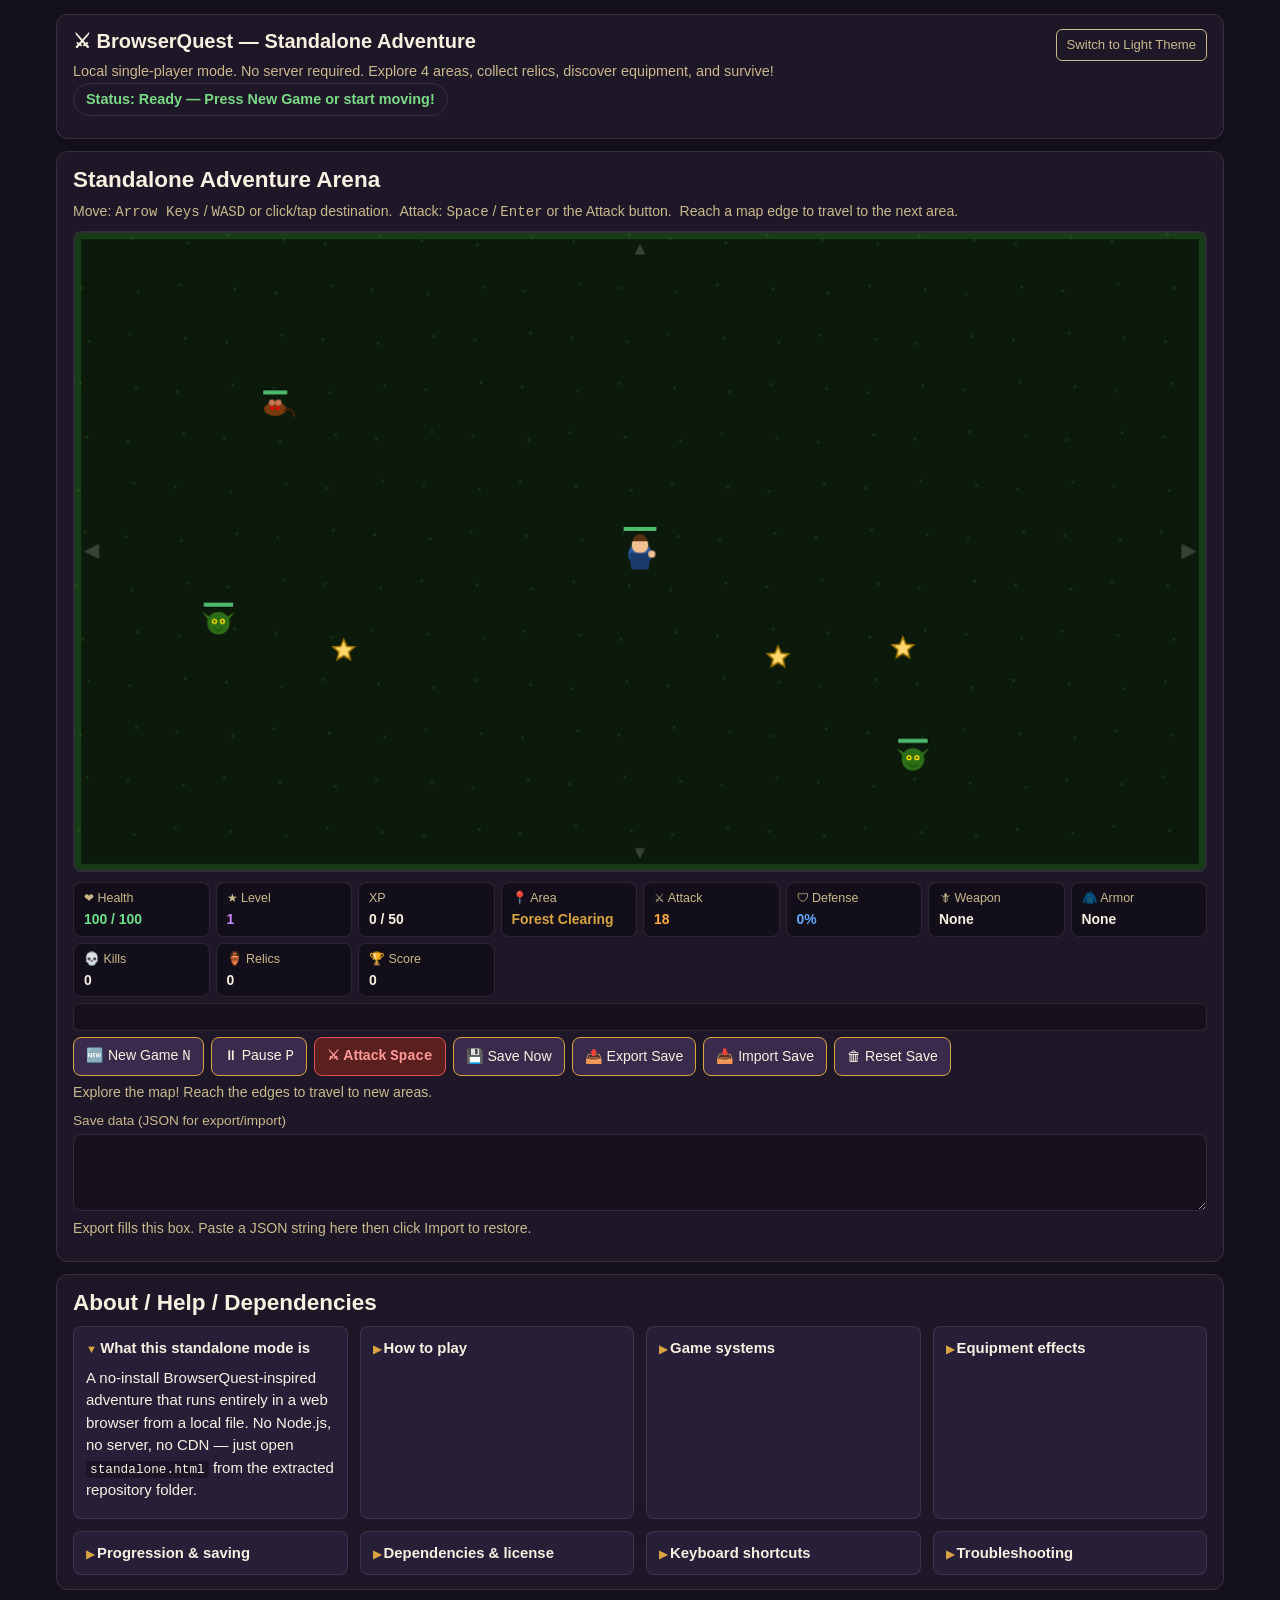
==== commit 4b395fbb: "fix: address code review feedback - extract balance constants, add skeleton2 enemy, fix accessibilit" ====
--- a/standalone.html
+++ b/standalone.html
@@ -14,7 +14,7 @@
     <section class="card" aria-labelledby="pageTitle">
         <div class="title-row">
             <div>
-                <h1 id="pageTitle">⚔ BrowserQuest — Standalone Adventure</h1>
+                <h1 id="pageTitle"><span aria-hidden="true">⚔ </span>BrowserQuest — Standalone Adventure</h1>
                 <p class="subtitle">Local single-player mode. No server required. Explore 4 areas, collect relics, discover equipment, and survive!</p>
             </div>
             <button type="button" id="themeToggle" aria-pressed="false">Switch to Light Theme</button>
@@ -90,13 +90,13 @@
 
         <!-- Controls -->
         <div class="controls" aria-label="Game controls">
-            <button type="button" id="newGameBtn">🆕 New Game <kbd>N</kbd></button>
-            <button type="button" id="pauseBtn">⏸ Pause <kbd>P</kbd></button>
-            <button type="button" id="attackBtn">⚔ Attack <kbd>Space</kbd></button>
-            <button type="button" id="saveBtn">💾 Save Now</button>
-            <button type="button" id="exportBtn">📤 Export Save</button>
-            <button type="button" id="importBtn">📥 Import Save</button>
-            <button type="button" id="resetBtn">🗑 Reset Save</button>
+            <button type="button" id="newGameBtn" aria-label="New Game (Press N)"><span aria-hidden="true">🆕 </span>New Game <kbd>N</kbd></button>
+            <button type="button" id="pauseBtn" aria-label="Pause or Resume (Press P)"><span aria-hidden="true">⏸ </span>Pause <kbd>P</kbd></button>
+            <button type="button" id="attackBtn" aria-label="Attack nearby enemies (Press Space)"><span aria-hidden="true">⚔ </span>Attack <kbd>Space</kbd></button>
+            <button type="button" id="saveBtn" aria-label="Save game now"><span aria-hidden="true">💾 </span>Save Now</button>
+            <button type="button" id="exportBtn" aria-label="Export save data to text box"><span aria-hidden="true">📤 </span>Export Save</button>
+            <button type="button" id="importBtn" aria-label="Import save data from text box"><span aria-hidden="true">📥 </span>Import Save</button>
+            <button type="button" id="resetBtn" aria-label="Reset all progress and start over"><span aria-hidden="true">🗑 </span>Reset Save</button>
         </div>
 
         <p id="gameHint" class="small">Explore the map! Reach the edges to travel to new areas.</p>
@@ -135,7 +135,7 @@
                 <summary>Game systems</summary>
                 <ul>
                     <li><strong>4 Areas:</strong> Forest Clearing → Dark Caves → Cursed Keep → Dragon's Lair (loops).</li>
-                    <li><strong>7 Enemy types:</strong> Rat, Goblin, Bat, Skeleton, Ogre, Evil Eye, Dragon — each with unique stats and shapes.</li>
+                    <li><strong>8 Enemy types:</strong> Rat, Goblin, Bat, Skeleton, Armored Skeleton, Ogre, Evil Eye, Dragon — each with unique stats and shapes.</li>
                     <li><strong>Weapons:</strong> Iron Sword, Blue Sword, Golden Sword — boost attack power and range.</li>
                     <li><strong>Armor:</strong> Cloth, Leather, Mail, Golden — each reduces incoming damage %.</li>
                     <li><strong>Consumables:</strong> Health Flask (+28 HP), Fire Potion (+65 HP).</li>
--- a/standalone.css
+++ b/standalone.css
@@ -136,8 +136,7 @@
    GAME SECTION — FULL WIDTH
    ====================================================== */
 #game-wrap {
-    /* Full width — no side column */
-    width: 100%;
+    /* Explicit block to clearly scope game-area styles */
 }
 
 #gameCanvas {
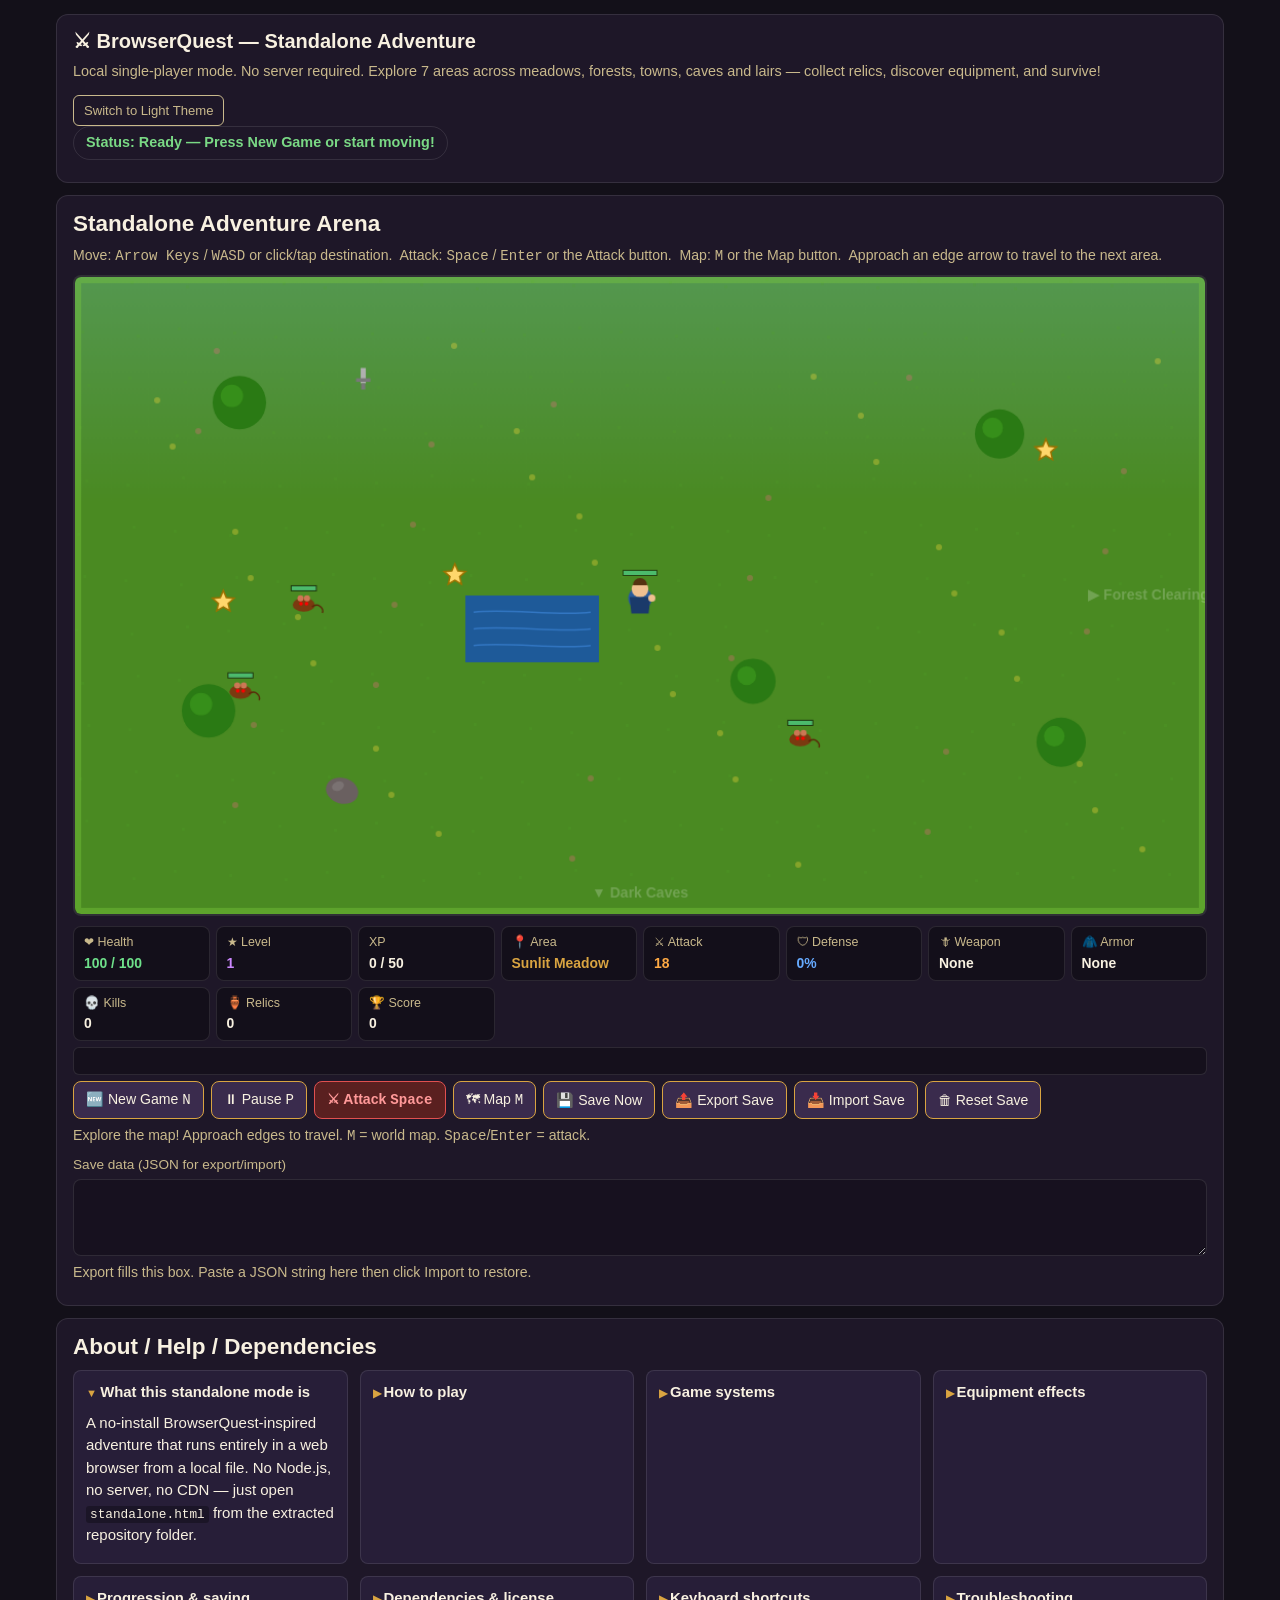
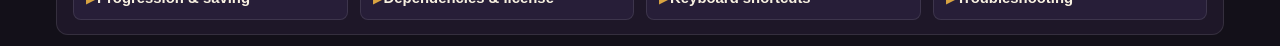
==== commit b42ddc1c: "feat: standalone game v3 - area transitions, enemy AI, terrain, lighting, map, sword animation" ====
--- a/standalone.html
+++ b/standalone.html
@@ -15,7 +15,7 @@
         <div class="title-row">
             <div>
                 <h1 id="pageTitle"><span aria-hidden="true">⚔ </span>BrowserQuest — Standalone Adventure</h1>
-                <p class="subtitle">Local single-player mode. No server required. Explore 4 areas, collect relics, discover equipment, and survive!</p>
+                <p class="subtitle">Local single-player mode. No server required. Explore 7 areas across meadows, forests, towns, caves and lairs — collect relics, discover equipment, and survive!</p>
             </div>
             <button type="button" id="themeToggle" aria-pressed="false">Switch to Light Theme</button>
         </div>
@@ -28,7 +28,8 @@
         <p class="small">
             Move: <kbd>Arrow Keys</kbd> / <kbd>WASD</kbd> or click/tap destination.&nbsp;
             Attack: <kbd>Space</kbd> / <kbd>Enter</kbd> or the Attack button.&nbsp;
-            Reach a map edge to travel to the next area.
+            Map: <kbd>M</kbd> or the Map button.&nbsp;
+            Approach an edge arrow to travel to the next area.
         </p>
 
         <!-- Main canvas — 1100×620 logical resolution, scales to full CSS width -->
@@ -93,13 +94,14 @@
             <button type="button" id="newGameBtn" aria-label="New Game (Press N)"><span aria-hidden="true">🆕 </span>New Game <kbd>N</kbd></button>
             <button type="button" id="pauseBtn" aria-label="Pause or Resume (Press P)"><span aria-hidden="true">⏸ </span>Pause <kbd>P</kbd></button>
             <button type="button" id="attackBtn" aria-label="Attack nearby enemies (Press Space)"><span aria-hidden="true">⚔ </span>Attack <kbd>Space</kbd></button>
+            <button type="button" id="mapBtn" aria-label="Toggle world map (Press M)"><span aria-hidden="true">🗺 </span>Map <kbd>M</kbd></button>
             <button type="button" id="saveBtn" aria-label="Save game now"><span aria-hidden="true">💾 </span>Save Now</button>
             <button type="button" id="exportBtn" aria-label="Export save data to text box"><span aria-hidden="true">📤 </span>Export Save</button>
             <button type="button" id="importBtn" aria-label="Import save data from text box"><span aria-hidden="true">📥 </span>Import Save</button>
             <button type="button" id="resetBtn" aria-label="Reset all progress and start over"><span aria-hidden="true">🗑 </span>Reset Save</button>
         </div>
 
-        <p id="gameHint" class="small">Explore the map! Reach the edges to travel to new areas.</p>
+        <p id="gameHint" class="small">Explore the map! Approach edges to travel. <kbd>M</kbd> = world map. <kbd>Space</kbd>/<kbd>Enter</kbd> = attack.</p>
 
         <!-- Export / Import textarea -->
         <label class="save-label" for="saveData">Save data (JSON for export/import)</label>
@@ -123,8 +125,9 @@
                 <summary>How to play</summary>
                 <ul>
                     <li><strong>Move:</strong> Arrow Keys / WASD, or click/tap a destination on the canvas.</li>
-                    <li><strong>Attack:</strong> Space / Enter / Attack button — hits all enemies within range.</li>
-                    <li><strong>Travel:</strong> Walk to any edge of the map to enter the next area.</li>
+                    <li><strong>Attack:</strong> Space / Enter / Attack button — sword swings in the direction of the nearest enemy.</li>
+                    <li><strong>Travel:</strong> Walk toward any edge arrow — transition begins automatically when you're close.</li>
+                    <li><strong>World Map:</strong> M key or Map button — shows all 7 areas, connections, and your current location.</li>
                     <li><strong>Collect:</strong> Walk over items and relics to pick them up automatically.</li>
                     <li><strong>Pause:</strong> P key or Pause button.</li>
                     <li><strong>New Game:</strong> N key or New Game button.</li>
@@ -134,14 +137,16 @@
             <details>
                 <summary>Game systems</summary>
                 <ul>
-                    <li><strong>4 Areas:</strong> Forest Clearing → Dark Caves → Cursed Keep → Dragon's Lair (loops).</li>
-                    <li><strong>8 Enemy types:</strong> Rat, Goblin, Bat, Skeleton, Armored Skeleton, Ogre, Evil Eye, Dragon — each with unique stats and shapes.</li>
+                    <li><strong>7 Areas:</strong> Sunlit Meadow → Forest Clearing → Ancient Town (upper row); Dark Caves → Cursed Keep → Shadow Fortress → Dragon's Lair (lower row). Each area has unique biome lighting and terrain.</li>
+                    <li><strong>8 Enemy types:</strong> Rat, Goblin, Bat, Skeleton, Armored Skeleton, Ogre, Evil Eye, Dragon — each with unique stats, shapes, patrol/aggro behaviour.</li>
+                    <li><strong>Enemy AI:</strong> Enemies patrol their spawn area. They only chase when you enter their aggro radius. Defeated enemies do not instantly respawn — they return after you revisit the area.</li>
+                    <li><strong>Terrain &amp; Collision:</strong> Each area has solid obstacles (trees, rocks, water, walls, buildings). The player and enemies cannot pass through them.</li>
                     <li><strong>Weapons:</strong> Iron Sword, Blue Sword, Golden Sword — boost attack power and range.</li>
                     <li><strong>Armor:</strong> Cloth, Leather, Mail, Golden — each reduces incoming damage %.</li>
                     <li><strong>Consumables:</strong> Health Flask (+28 HP), Fire Potion (+65 HP).</li>
                     <li><strong>Relics:</strong> Ancient Relics grant score and are tracked globally.</li>
                     <li><strong>XP &amp; Levels:</strong> Defeat enemies for XP. 10 levels — each grants +4 ATK, +20 Max HP, +4 speed.</li>
-                    <li><strong>Item drops:</strong> Enemies drop items on death based on their type.</li>
+                    <li><strong>Sword swing:</strong> Attack triggers a visible arc animation. Damage is applied at the midpoint of the swing and only hits enemies within the arc cone.</li>
                 </ul>
             </details>
 
@@ -165,7 +170,7 @@
                     <li>Your progress (hero stats, equipment, area, kills, relics, score) is auto-saved every 5 seconds and on page close.</li>
                     <li>Use Export / Import to back up or transfer save data as JSON.</li>
                     <li>Reset clears all progress after confirmation.</li>
-                    <li>Save version: <code>bq_standalone_v2</code></li>
+                    <li>Save version: <code>bq_standalone_v3</code></li>
                 </ul>
             </details>
 
@@ -182,7 +187,8 @@
                 <summary>Keyboard shortcuts</summary>
                 <ul>
                     <li><kbd>Arrow Keys</kbd> / <kbd>WASD</kbd> — Move</li>
-                    <li><kbd>Space</kbd> / <kbd>Enter</kbd> — Attack</li>
+                    <li><kbd>Space</kbd> / <kbd>Enter</kbd> — Attack (sword swing)</li>
+                    <li><kbd>M</kbd> — Toggle World Map</li>
                     <li><kbd>P</kbd> — Pause / Resume</li>
                     <li><kbd>N</kbd> — New Game</li>
                 </ul>
@@ -191,9 +197,9 @@
             <details>
                 <summary>Troubleshooting</summary>
                 <ul>
-                    <li><strong>Duplicate player / invisible enemies:</strong> Hard-refresh (Ctrl+F5). The old single-file version used sprite sheets incorrectly; v2 uses shape rendering that always works.</li>
-                    <li><strong>Area transition stuck:</strong> A 0.9s fade plays on every edge crossing — wait briefly, do not rapidly cross edges.</li>
-                    <li><strong>Save not loading:</strong> If localStorage is blocked by browser policy, the game still runs but won't persist between sessions.</li>
+                    <li><strong>Area transition:</strong> Walk toward an edge arrow — transition starts automatically when within 80px of the border (no more 5-second wait). A smooth 500ms fade animation plays.</li>
+                    <li><strong>Enemy respawn:</strong> Enemies do not respawn in the same session in a visited area. They return only when you re-enter after a cooldown (approx. 10 s of ticks).</li>
+                    <li><strong>Save not loading:</strong> If localStorage is blocked by browser policy, the game still runs but won't persist between sessions. A new v3 save key is used — old v2 saves will start fresh.</li>
                     <li><strong>Duplicate loops on restart:</strong> New Game / Import both cancel the old animation frame before starting a fresh loop.</li>
                     <li><strong>Equipment not applying:</strong> Only better items are auto-equipped. Check HUD — current weapon / armor are displayed.</li>
                     <li><strong>Full-app setup:</strong> See <a href="README.md">README.md</a> and <a href="standalone_info.md">standalone_info.md</a> for Node.js server instructions.</li>
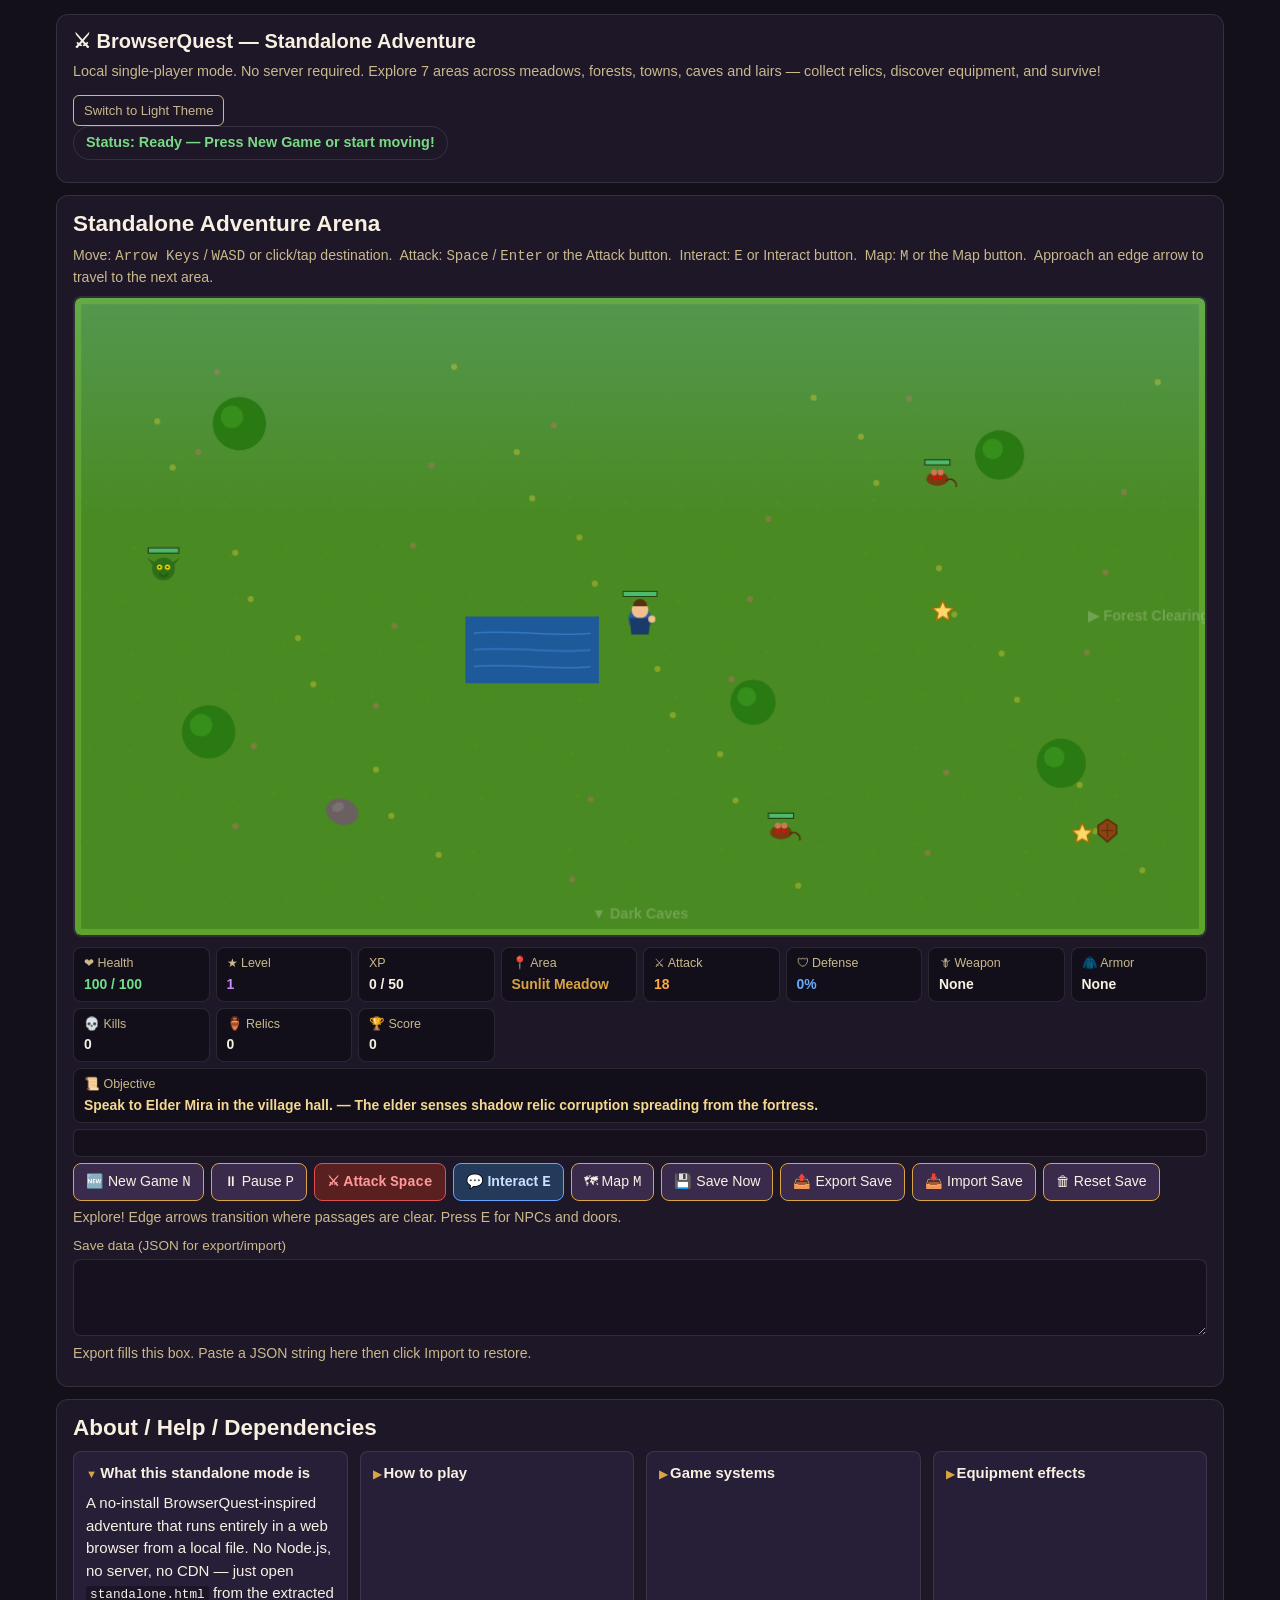
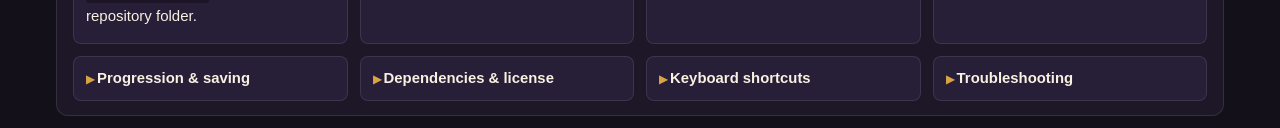
==== commit 38d447d1: "feat: add narrative NPC quest vendor interiors and safe transitions" ====
--- a/standalone.html
+++ b/standalone.html
@@ -28,6 +28,7 @@
         <p class="small">
             Move: <kbd>Arrow Keys</kbd> / <kbd>WASD</kbd> or click/tap destination.&nbsp;
             Attack: <kbd>Space</kbd> / <kbd>Enter</kbd> or the Attack button.&nbsp;
+            Interact: <kbd>E</kbd> or Interact button.&nbsp;
             Map: <kbd>M</kbd> or the Map button.&nbsp;
             Approach an edge arrow to travel to the next area.
         </p>
@@ -82,6 +83,10 @@
                 <span class="label">🏆 Score</span>
                 <span class="value" id="scoreValue">0</span>
             </div>
+            <div class="hud-cell hud-objective">
+                <span class="label">📜 Objective</span>
+                <span class="value" id="objectiveValue">Speak to Elder Mira in the village hall.</span>
+            </div>
         </div>
 
         <!-- Notification bar -->
@@ -94,6 +99,7 @@
             <button type="button" id="newGameBtn" aria-label="New Game (Press N)"><span aria-hidden="true">🆕 </span>New Game <kbd>N</kbd></button>
             <button type="button" id="pauseBtn" aria-label="Pause or Resume (Press P)"><span aria-hidden="true">⏸ </span>Pause <kbd>P</kbd></button>
             <button type="button" id="attackBtn" aria-label="Attack nearby enemies (Press Space)"><span aria-hidden="true">⚔ </span>Attack <kbd>Space</kbd></button>
+            <button type="button" id="interactBtn" aria-label="Interact with nearby npc or door (Press E)"><span aria-hidden="true">💬 </span>Interact <kbd>E</kbd></button>
             <button type="button" id="mapBtn" aria-label="Toggle world map (Press M)"><span aria-hidden="true">🗺 </span>Map <kbd>M</kbd></button>
             <button type="button" id="saveBtn" aria-label="Save game now"><span aria-hidden="true">💾 </span>Save Now</button>
             <button type="button" id="exportBtn" aria-label="Export save data to text box"><span aria-hidden="true">📤 </span>Export Save</button>
@@ -126,8 +132,9 @@
                 <ul>
                     <li><strong>Move:</strong> Arrow Keys / WASD, or click/tap a destination on the canvas.</li>
                     <li><strong>Attack:</strong> Space / Enter / Attack button — sword swings in the direction of the nearest enemy.</li>
+                    <li><strong>Interact:</strong> Press E (or Interact button) near NPCs and doors to talk, shop, or enter interiors.</li>
                     <li><strong>Travel:</strong> Walk toward any edge arrow — transition begins automatically when you're close.</li>
-                    <li><strong>World Map:</strong> M key or Map button — shows all 7 areas, connections, and your current location.</li>
+                    <li><strong>World Map:</strong> M key or Map button — shows connected regions, interiors, locks, and your current location.</li>
                     <li><strong>Collect:</strong> Walk over items and relics to pick them up automatically.</li>
                     <li><strong>Pause:</strong> P key or Pause button.</li>
                     <li><strong>New Game:</strong> N key or New Game button.</li>
@@ -137,7 +144,7 @@
             <details>
                 <summary>Game systems</summary>
                 <ul>
-                    <li><strong>7 Areas:</strong> Sunlit Meadow → Forest Clearing → Ancient Town (upper row); Dark Caves → Cursed Keep → Shadow Fortress → Dragon's Lair (lower row). Each area has unique biome lighting and terrain.</li>
+                    <li><strong>Connected regions + interiors:</strong> Open world routes connect meadows, forests, keeps and lairs, plus enterable locations (Elder's Hall, Smithy, Relic Cavern, Shadow Sanctum).</li>
                     <li><strong>8 Enemy types:</strong> Rat, Goblin, Bat, Skeleton, Armored Skeleton, Ogre, Evil Eye, Dragon — each with unique stats, shapes, patrol/aggro behaviour.</li>
                     <li><strong>Enemy AI:</strong> Enemies patrol their spawn area. They only chase when you enter their aggro radius. Defeated enemies do not instantly respawn — they return after you revisit the area.</li>
                     <li><strong>Terrain &amp; Collision:</strong> Each area has solid obstacles (trees, rocks, water, walls, buildings). The player and enemies cannot pass through them.</li>
@@ -145,6 +152,8 @@
                     <li><strong>Armor:</strong> Cloth, Leather, Mail, Golden — each reduces incoming damage %.</li>
                     <li><strong>Consumables:</strong> Health Flask (+28 HP), Fire Potion (+65 HP).</li>
                     <li><strong>Relics:</strong> Ancient Relics grant score and are tracked globally.</li>
+                    <li><strong>Story &amp; quests:</strong> A narrative objective chain tracks progression from village investigation to Shadow Sanctum cleansing.</li>
+                    <li><strong>Vendors:</strong> Spend relics for healing, upgrades, map support, lantern gear, and fortress access.</li>
                     <li><strong>XP &amp; Levels:</strong> Defeat enemies for XP. 10 levels — each grants +4 ATK, +20 Max HP, +4 speed.</li>
                     <li><strong>Sword swing:</strong> Attack triggers a visible arc animation. Damage is applied at the midpoint of the swing and only hits enemies within the arc cone.</li>
                 </ul>
@@ -167,10 +176,10 @@
             <details>
                 <summary>Progression &amp; saving</summary>
                 <ul>
-                    <li>Your progress (hero stats, equipment, area, kills, relics, score) is auto-saved every 5 seconds and on page close.</li>
+                    <li>Your progress (story, quests, NPC flags, vendor purchases, area, hero stats, relics, score) is auto-saved every 5 seconds and on page close.</li>
                     <li>Use Export / Import to back up or transfer save data as JSON.</li>
                     <li>Reset clears all progress after confirmation.</li>
-                    <li>Save version: <code>bq_standalone_v3</code></li>
+                    <li>Save version: <code>bq_standalone_v4</code> (auto-migrates v3 saves)</li>
                 </ul>
             </details>
 
@@ -188,6 +197,7 @@
                 <ul>
                     <li><kbd>Arrow Keys</kbd> / <kbd>WASD</kbd> — Move</li>
                     <li><kbd>Space</kbd> / <kbd>Enter</kbd> — Attack (sword swing)</li>
+                    <li><kbd>E</kbd> — Interact with NPCs, doors, and vendors</li>
                     <li><kbd>M</kbd> — Toggle World Map</li>
                     <li><kbd>P</kbd> — Pause / Resume</li>
                     <li><kbd>N</kbd> — New Game</li>
@@ -197,7 +207,7 @@
             <details>
                 <summary>Troubleshooting</summary>
                 <ul>
-                    <li><strong>Area transition:</strong> Walk toward an edge arrow — transition starts automatically when within 80px of the border (no more 5-second wait). A smooth 500ms fade animation plays.</li>
+                    <li><strong>Area transition:</strong> Walk toward an edge arrow — transition starts automatically when within 80px of the border (no more 5-second wait). Blocked destination segments are marked before transition.</li>
                     <li><strong>Enemy respawn:</strong> Enemies do not respawn in the same session in a visited area. They return only when you re-enter after a cooldown (approx. 10 s of ticks).</li>
                     <li><strong>Save not loading:</strong> If localStorage is blocked by browser policy, the game still runs but won't persist between sessions. A new v3 save key is used — old v2 saves will start fresh.</li>
                     <li><strong>Duplicate loops on restart:</strong> New Game / Import both cancel the old animation frame before starting a fresh loop.</li>
--- a/standalone.css
+++ b/standalone.css
@@ -186,6 +186,8 @@
 .hud-def  .value { color: #66aaff; }
 .hud-area .value { color: var(--accent); }
 .hud-lvl  .value { color: #cc88ff; }
+.hud-objective { grid-column: 1 / -1; }
+.hud-objective .value { color: #f5d890; font-weight: 600; }
 
 /* ======================================================
    NOTIFICATION BAR
@@ -238,6 +240,13 @@
     font-weight: 700;
 }
 #attackBtn:hover { background: #6e2828; }
+
+#interactBtn {
+    background: #243a5a;
+    border-color: #6aa2ff;
+    color: #cde1ff;
+    font-weight: 700;
+}
 
 /* ======================================================
    SAVE DATA TEXTAREA
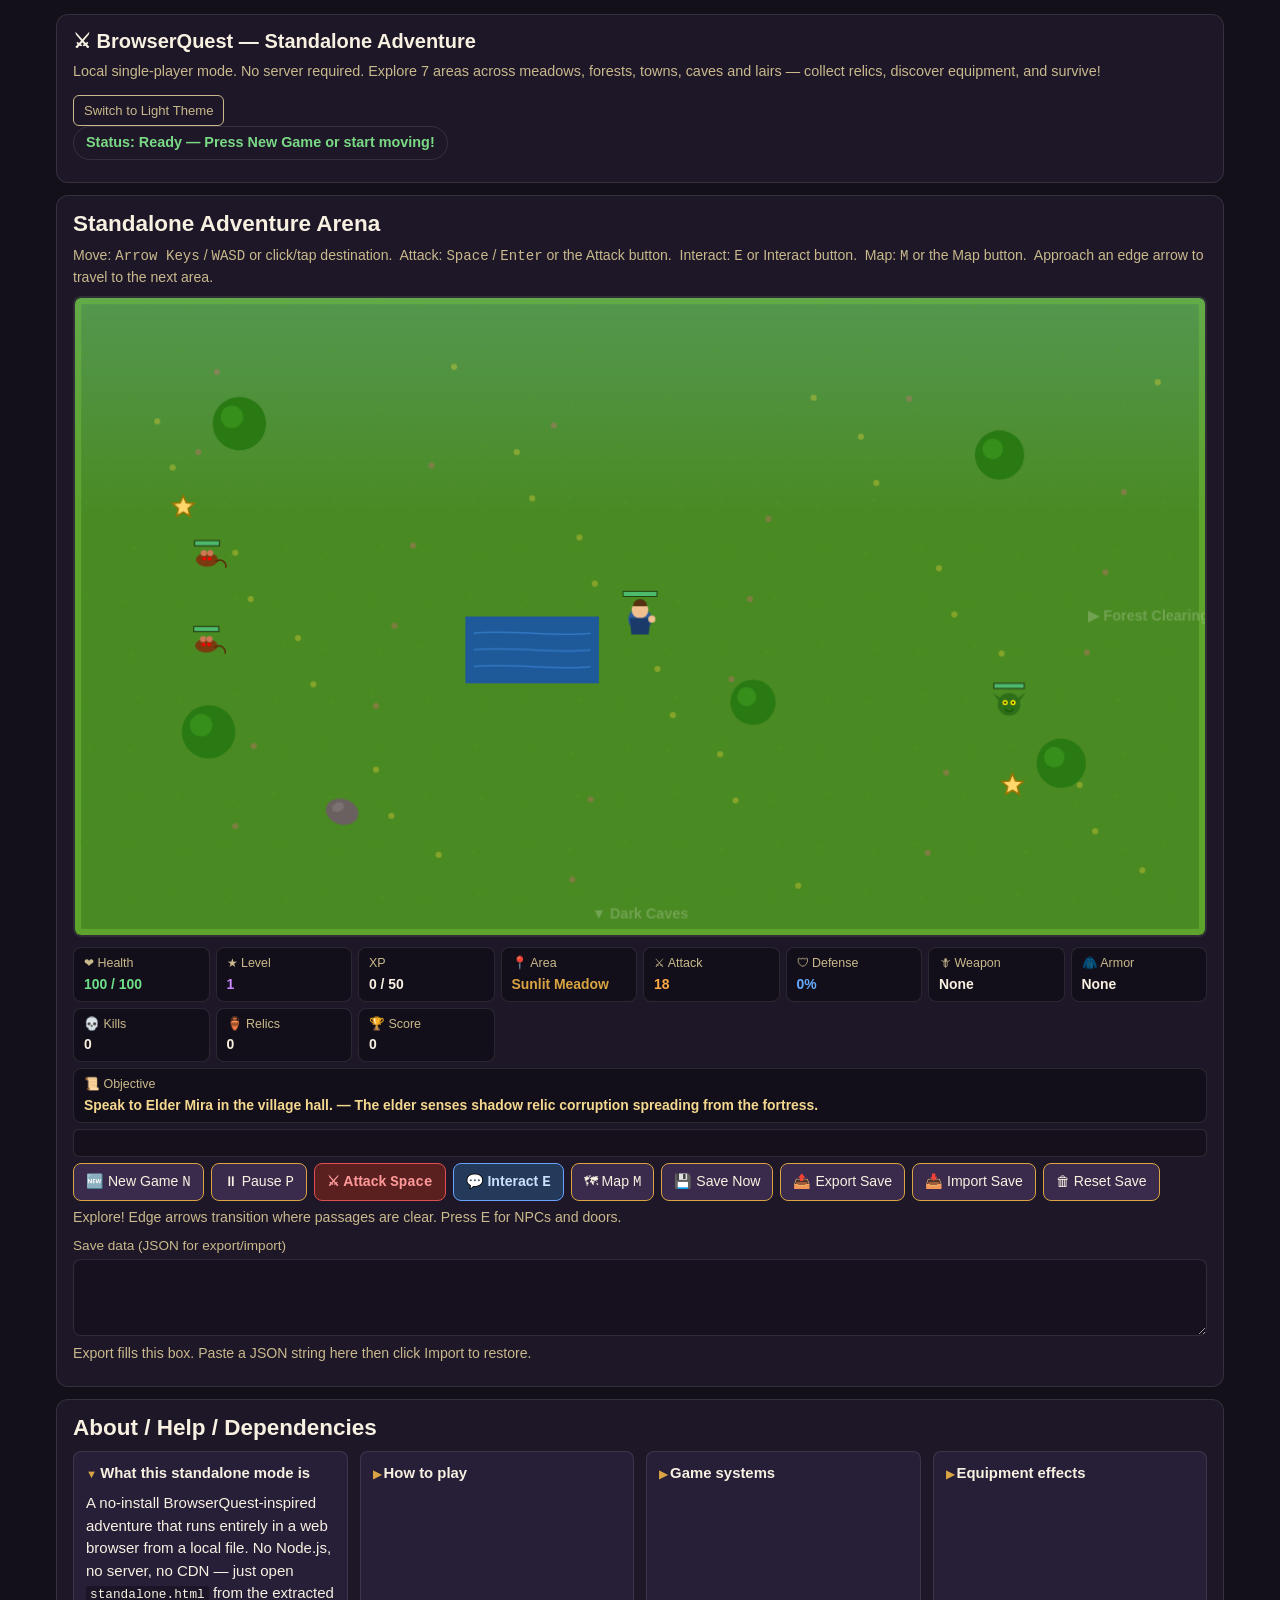
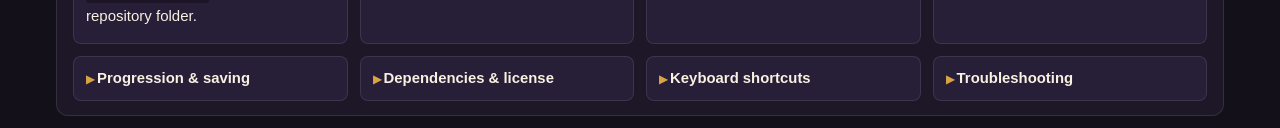
==== commit c6378b1c: "chore: address review follow-ups for standalone world upgrade" ====
--- a/standalone.html
+++ b/standalone.html
@@ -99,7 +99,7 @@
             <button type="button" id="newGameBtn" aria-label="New Game (Press N)"><span aria-hidden="true">🆕 </span>New Game <kbd>N</kbd></button>
             <button type="button" id="pauseBtn" aria-label="Pause or Resume (Press P)"><span aria-hidden="true">⏸ </span>Pause <kbd>P</kbd></button>
             <button type="button" id="attackBtn" aria-label="Attack nearby enemies (Press Space)"><span aria-hidden="true">⚔ </span>Attack <kbd>Space</kbd></button>
-            <button type="button" id="interactBtn" aria-label="Interact with nearby npc or door (Press E)"><span aria-hidden="true">💬 </span>Interact <kbd>E</kbd></button>
+            <button type="button" id="interactBtn" aria-label="Interact with nearby NPC or door (Press E)"><span aria-hidden="true">💬 </span>Interact <kbd>E</kbd></button>
             <button type="button" id="mapBtn" aria-label="Toggle world map (Press M)"><span aria-hidden="true">🗺 </span>Map <kbd>M</kbd></button>
             <button type="button" id="saveBtn" aria-label="Save game now"><span aria-hidden="true">💾 </span>Save Now</button>
             <button type="button" id="exportBtn" aria-label="Export save data to text box"><span aria-hidden="true">📤 </span>Export Save</button>
@@ -209,7 +209,7 @@
                 <ul>
                     <li><strong>Area transition:</strong> Walk toward an edge arrow — transition starts automatically when within 80px of the border (no more 5-second wait). Blocked destination segments are marked before transition.</li>
                     <li><strong>Enemy respawn:</strong> Enemies do not respawn in the same session in a visited area. They return only when you re-enter after a cooldown (approx. 10 s of ticks).</li>
-                    <li><strong>Save not loading:</strong> If localStorage is blocked by browser policy, the game still runs but won't persist between sessions. A new v3 save key is used — old v2 saves will start fresh.</li>
+                    <li><strong>Save not loading:</strong> If localStorage is blocked by browser policy, the game still runs but won't persist between sessions. The game now uses a v4 save key and auto-migrates v3 data.</li>
                     <li><strong>Duplicate loops on restart:</strong> New Game / Import both cancel the old animation frame before starting a fresh loop.</li>
                     <li><strong>Equipment not applying:</strong> Only better items are auto-equipped. Check HUD — current weapon / armor are displayed.</li>
                     <li><strong>Full-app setup:</strong> See <a href="README.md">README.md</a> and <a href="standalone_info.md">standalone_info.md</a> for Node.js server instructions.</li>
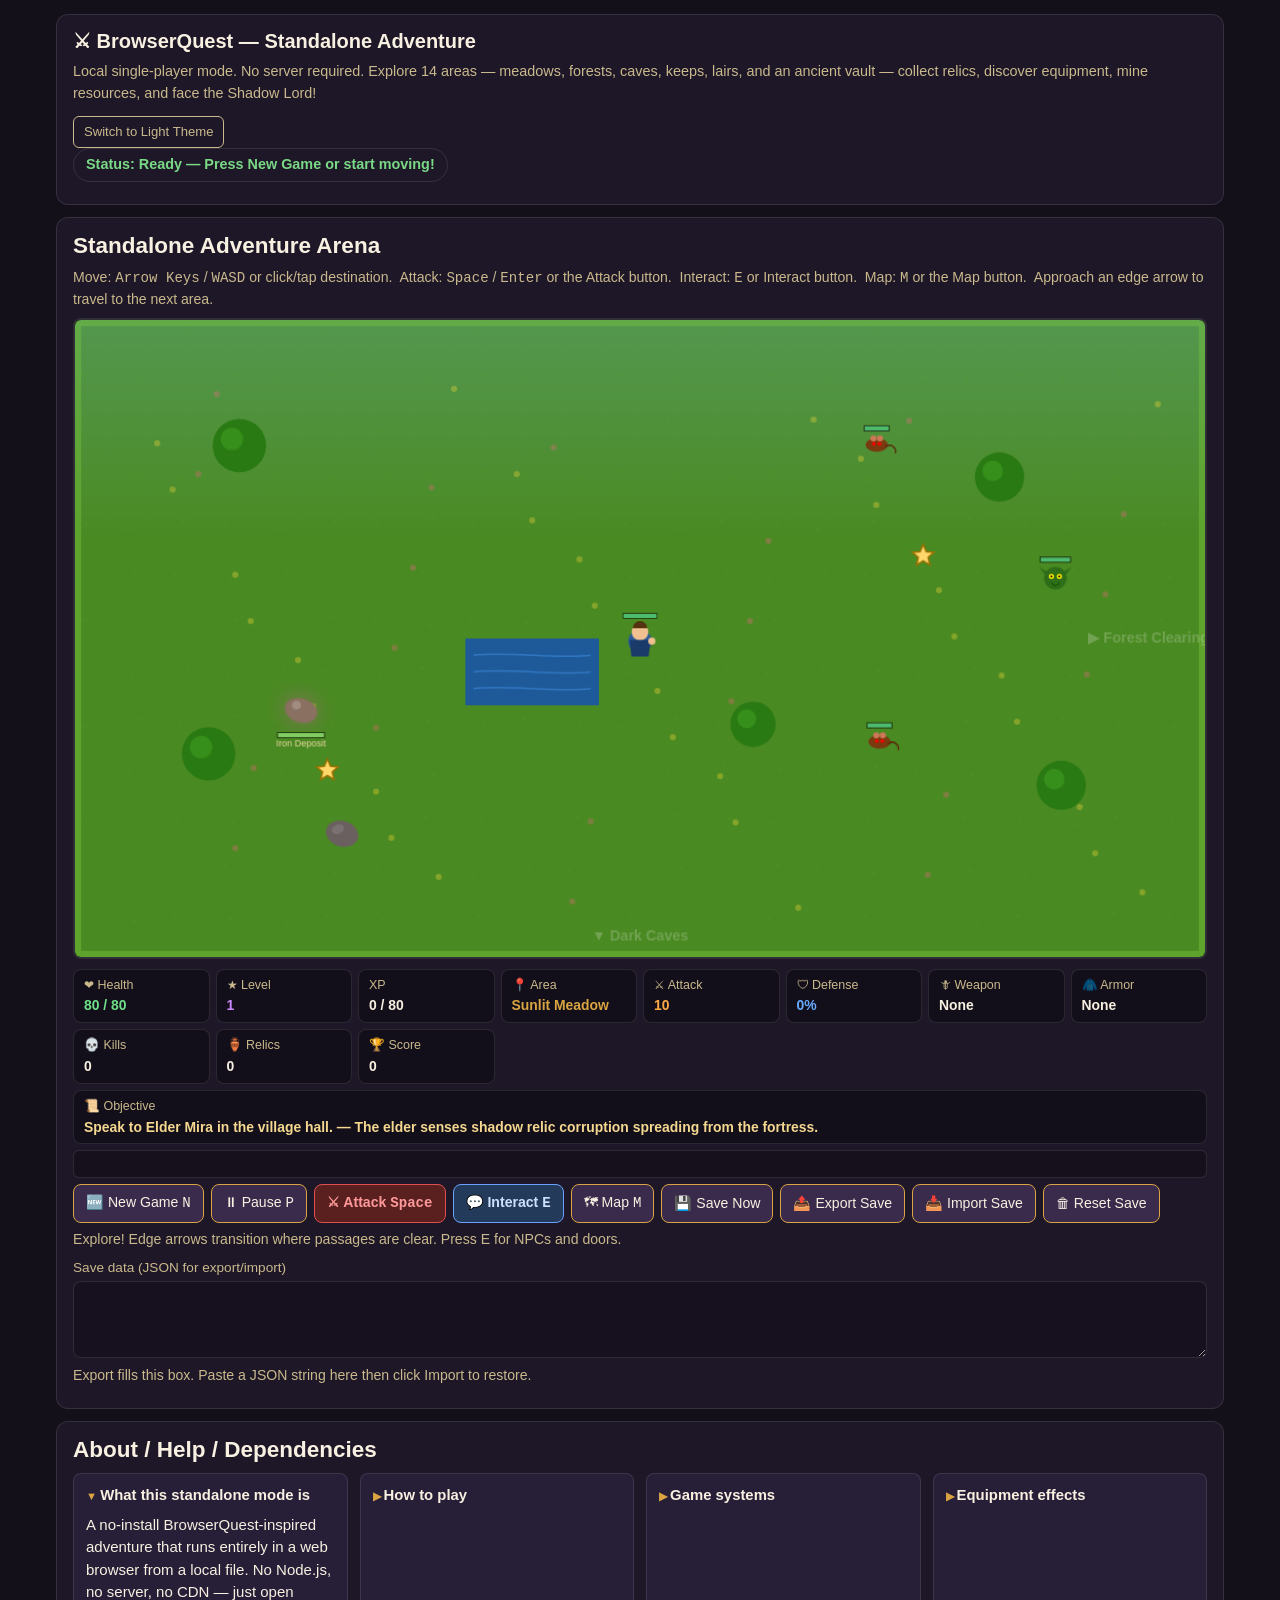
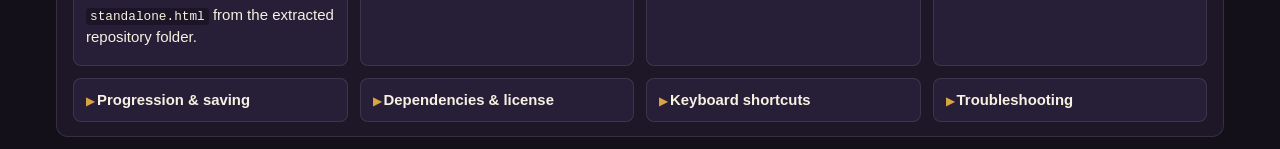
==== commit 2b831d92: "feat: major standalone upgrade — balance, spawn fix, NPC dialogue, world expansion, randomization, m" ====
--- a/standalone.html
+++ b/standalone.html
@@ -15,7 +15,7 @@
         <div class="title-row">
             <div>
                 <h1 id="pageTitle"><span aria-hidden="true">⚔ </span>BrowserQuest — Standalone Adventure</h1>
-                <p class="subtitle">Local single-player mode. No server required. Explore 7 areas across meadows, forests, towns, caves and lairs — collect relics, discover equipment, and survive!</p>
+                <p class="subtitle">Local single-player mode. No server required. Explore 14 areas — meadows, forests, caves, keeps, lairs, and an ancient vault — collect relics, discover equipment, mine resources, and face the Shadow Lord!</p>
             </div>
             <button type="button" id="themeToggle" aria-pressed="false">Switch to Light Theme</button>
         </div>
@@ -34,8 +34,27 @@
         </p>
 
         <!-- Main canvas — 1100×620 logical resolution, scales to full CSS width -->
-        <canvas id="gameCanvas" width="1100" height="620"
-                aria-label="Game map canvas" tabindex="0"></canvas>
+        <div class="canvas-wrap">
+            <canvas id="gameCanvas" width="1100" height="620"
+                    aria-label="Game map canvas" tabindex="0"></canvas>
+
+            <!-- NPC Dialogue Overlay — shown when talking to an NPC -->
+            <div id="dialogueOverlay" class="dialogue-overlay" aria-hidden="true">
+                <div class="dialogue-box" role="dialog" aria-modal="true" aria-labelledby="dlgNpcName">
+                    <div class="dialogue-header">
+                        <span class="dialogue-icon" id="dlgNpcIcon" aria-hidden="true">&#x1F464;</span>
+                        <div class="dialogue-npc-info">
+                            <span class="dialogue-npc-name" id="dlgNpcName"></span>
+                            <span class="dialogue-npc-role" id="dlgNpcRole"></span>
+                        </div>
+                    </div>
+                    <div class="dialogue-text" id="dlgText"></div>
+                    <div class="dialogue-actions">
+                        <button type="button" id="dlgCloseBtn">Continue <kbd>E</kbd></button>
+                    </div>
+                </div>
+            </div>
+        </div>
 
         <!-- HUD — all stats in a responsive grid -->
         <div class="hud" aria-live="polite" aria-label="Player stats">
@@ -154,8 +173,10 @@
                     <li><strong>Relics:</strong> Ancient Relics grant score and are tracked globally.</li>
                     <li><strong>Story &amp; quests:</strong> A narrative objective chain tracks progression from village investigation to Shadow Sanctum cleansing.</li>
                     <li><strong>Vendors:</strong> Spend relics for healing, upgrades, map support, lantern gear, and fortress access.</li>
-                    <li><strong>XP &amp; Levels:</strong> Defeat enemies for XP. 10 levels — each grants +4 ATK, +20 Max HP, +4 speed.</li>
-                    <li><strong>Sword swing:</strong> Attack triggers a visible arc animation. Damage is applied at the midpoint of the swing and only hits enemies within the arc cone.</li>
+                    <li><strong>XP &amp; Levels:</strong> Defeat enemies for XP. 10 levels with an escalating curve — each grants +3 ATK, +15 Max HP. Later levels require much more effort.</li>
+                    <li><strong>Sword swing:</strong> Attack triggers a visible arc animation. Damage hits enemies in the cone. With no enemies nearby, attacking mines resource nodes.</li>
+                    <li><strong>Resource Nodes:</strong> Glowing ore/crystal deposits in each area. Swing at them to mine — each hit reduces durability. Rarer nodes yield better loot.</li>
+                    <li><strong>Randomized Areas:</strong> Shifting Wilds areas (shown with a rune ᚠ on the map) change between new games but stay stable within a save.</li>
                 </ul>
             </details>
 
--- a/standalone.css
+++ b/standalone.css
@@ -1,4 +1,4 @@
-/* BrowserQuest Standalone Game v2 — standalone.css
+/* BrowserQuest Standalone Game v3 — standalone.css
  * Full-width game layout, About/Help section below game canvas
  */
 
@@ -151,6 +151,121 @@
 }
 
 /* ======================================================
+   CANVAS WRAPPER — needed for absolute dialogue overlay
+   ====================================================== */
+.canvas-wrap {
+    position: relative;
+    display: block;
+    line-height: 0; /* prevent inline gap below canvas */
+}
+
+/* ======================================================
+   NPC DIALOGUE OVERLAY
+   ====================================================== */
+.dialogue-overlay {
+    display: none;
+    position: absolute;
+    left: 0; right: 0; bottom: 0; top: 0;
+    align-items: flex-end;
+    justify-content: center;
+    z-index: 30;
+    background: transparent;
+    pointer-events: none;
+}
+
+.dialogue-overlay.dlg-visible {
+    display: flex;
+    pointer-events: auto;
+    /* Dim the game canvas while dialogue is open */
+    background: rgba(0, 0, 0, 0.30);
+}
+
+.dialogue-box {
+    background: rgba(8, 6, 22, 0.97);
+    border: 2px solid #8a6820;
+    border-radius: 12px 12px 8px 8px;
+    padding: 14px 18px 12px;
+    margin: 0 12px 12px;
+    max-width: 640px;
+    width: calc(100% - 24px);
+    box-shadow: 0 -6px 32px rgba(0, 0, 0, 0.75), 0 0 0 1px rgba(255,200,80,0.12);
+}
+
+.dialogue-header {
+    display: flex;
+    align-items: center;
+    gap: 10px;
+    margin-bottom: 8px;
+    border-bottom: 1px solid rgba(140, 100, 30, 0.35);
+    padding-bottom: 8px;
+}
+
+.dialogue-icon {
+    font-size: 1.7em;
+    line-height: 1;
+    flex-shrink: 0;
+}
+
+.dialogue-npc-info {
+    display: flex;
+    flex-direction: column;
+    gap: 2px;
+}
+
+.dialogue-npc-name {
+    font-size: 1.05rem;
+    font-weight: 700;
+    color: #ffd060;
+    line-height: 1.2;
+}
+
+.dialogue-npc-role {
+    font-size: 0.78rem;
+    color: #9a8050;
+    letter-spacing: 0.04em;
+    text-transform: uppercase;
+}
+
+.dialogue-text {
+    font-size: 0.97rem;
+    color: #f0e8d0;
+    line-height: 1.65;
+    min-height: 2.8em;
+    margin-bottom: 12px;
+}
+
+.dialogue-actions {
+    text-align: right;
+}
+
+.dialogue-actions button {
+    background: rgba(40, 28, 8, 0.95);
+    border: 1px solid #a08040;
+    color: #ffd060;
+    padding: 7px 16px;
+    font-size: 0.88rem;
+    font-weight: 700;
+    border-radius: 6px;
+    cursor: pointer;
+    transition: background 0.12s, border-color 0.12s;
+}
+.dialogue-actions button:hover,
+.dialogue-actions button:focus-visible {
+    background: rgba(70, 48, 12, 0.98);
+    border-color: #ffd060;
+    outline: none;
+}
+
+body[data-theme="light"] .dialogue-box {
+    background: rgba(248, 240, 220, 0.97);
+    border-color: #9a7020;
+}
+body[data-theme="light"] .dialogue-npc-name   { color: #7a5000; }
+body[data-theme="light"] .dialogue-npc-role   { color: #6a5030; }
+body[data-theme="light"] .dialogue-text        { color: #1a1210; }
+body[data-theme="light"] .dialogue-actions button { background: #f0e0b0; color: #7a5000; border-color: #9a7020; }
+
+/* ======================================================
    HUD — stat grid below canvas
    ====================================================== */
 .hud {
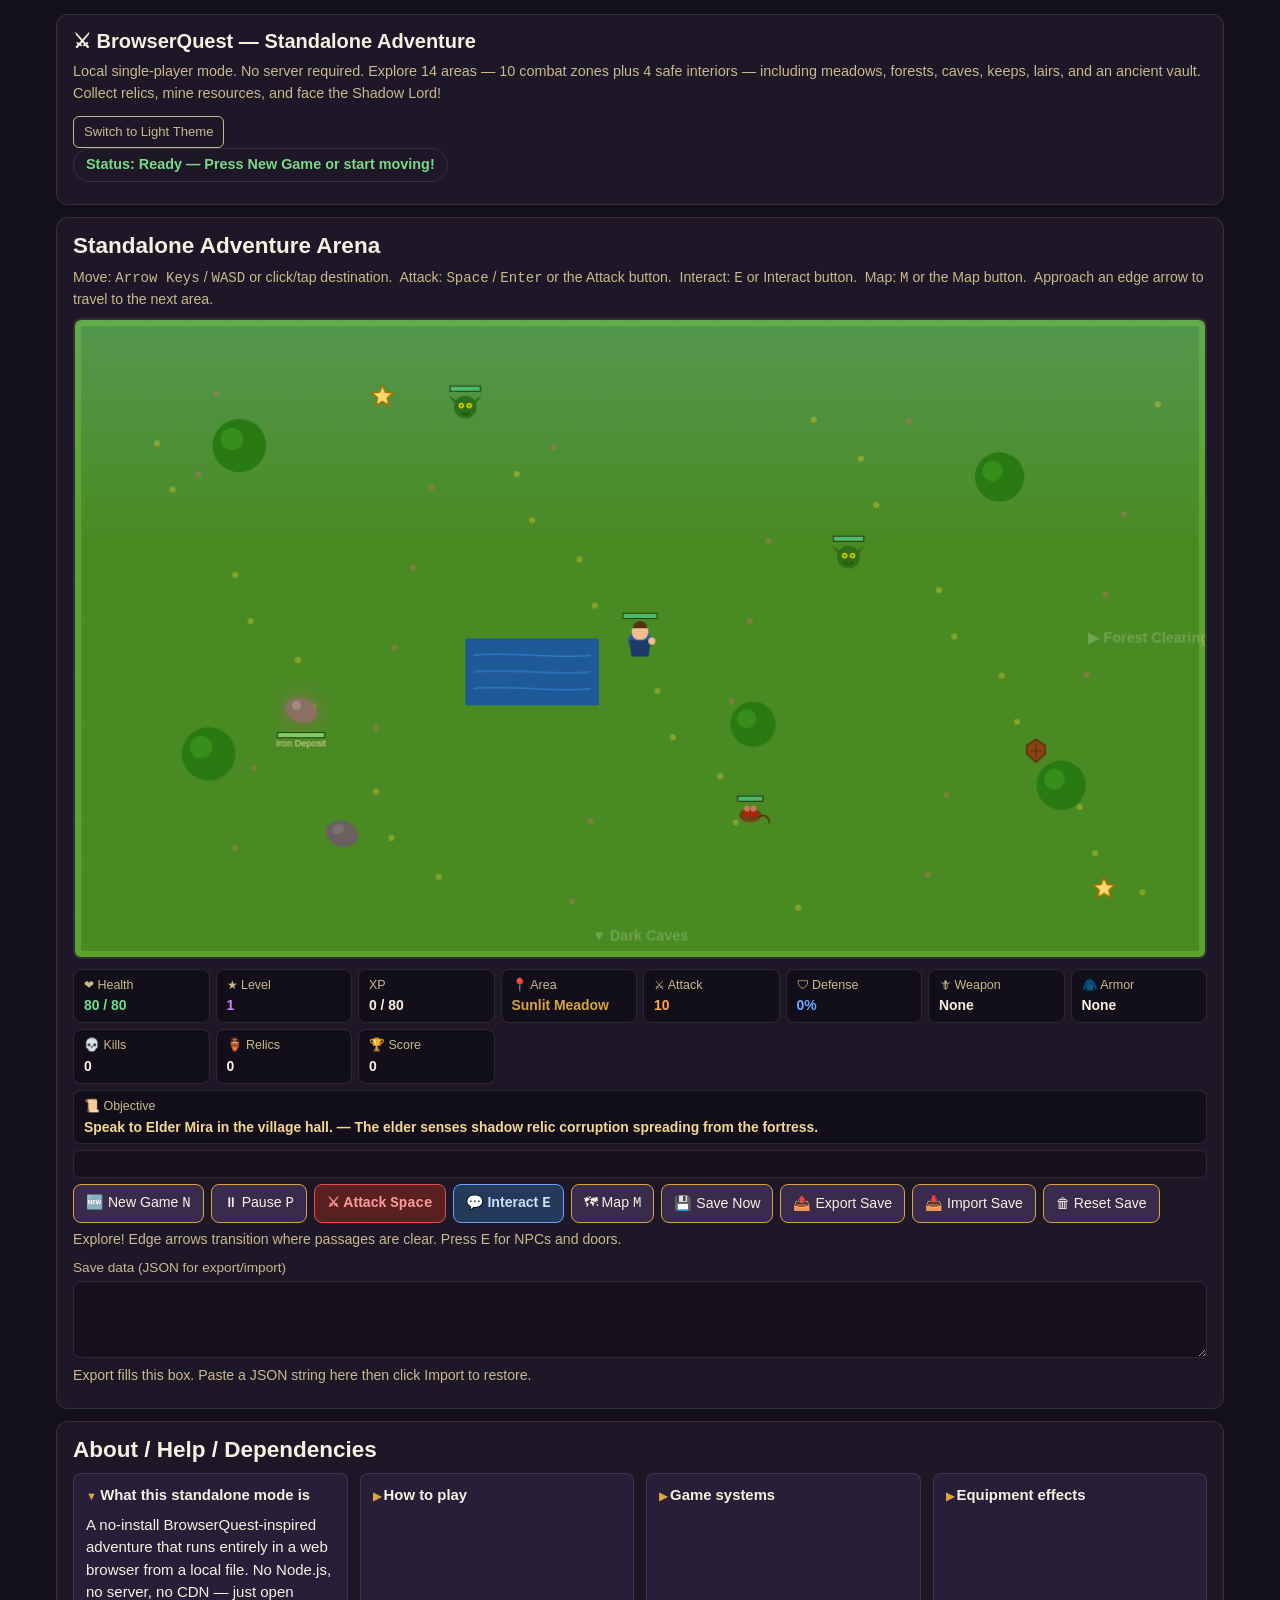
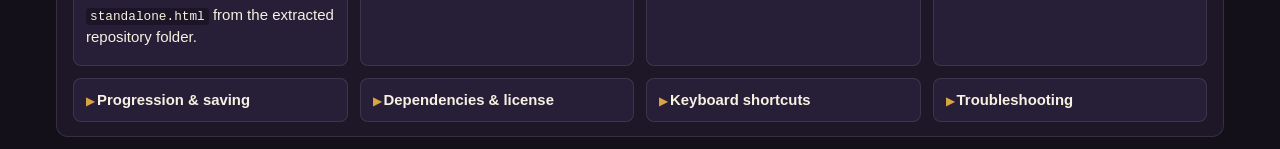
==== commit 3ff7d99b: "fix: address code review — NPC_DEFS alignment, XP_TABLE comment, damage formula clarity, map magic n" ====
--- a/standalone.html
+++ b/standalone.html
@@ -15,7 +15,7 @@
         <div class="title-row">
             <div>
                 <h1 id="pageTitle"><span aria-hidden="true">⚔ </span>BrowserQuest — Standalone Adventure</h1>
-                <p class="subtitle">Local single-player mode. No server required. Explore 14 areas — meadows, forests, caves, keeps, lairs, and an ancient vault — collect relics, discover equipment, mine resources, and face the Shadow Lord!</p>
+                <p class="subtitle">Local single-player mode. No server required. Explore 14 areas — 10 combat zones plus 4 safe interiors — including meadows, forests, caves, keeps, lairs, and an ancient vault. Collect relics, mine resources, and face the Shadow Lord!</p>
             </div>
             <button type="button" id="themeToggle" aria-pressed="false">Switch to Light Theme</button>
         </div>
